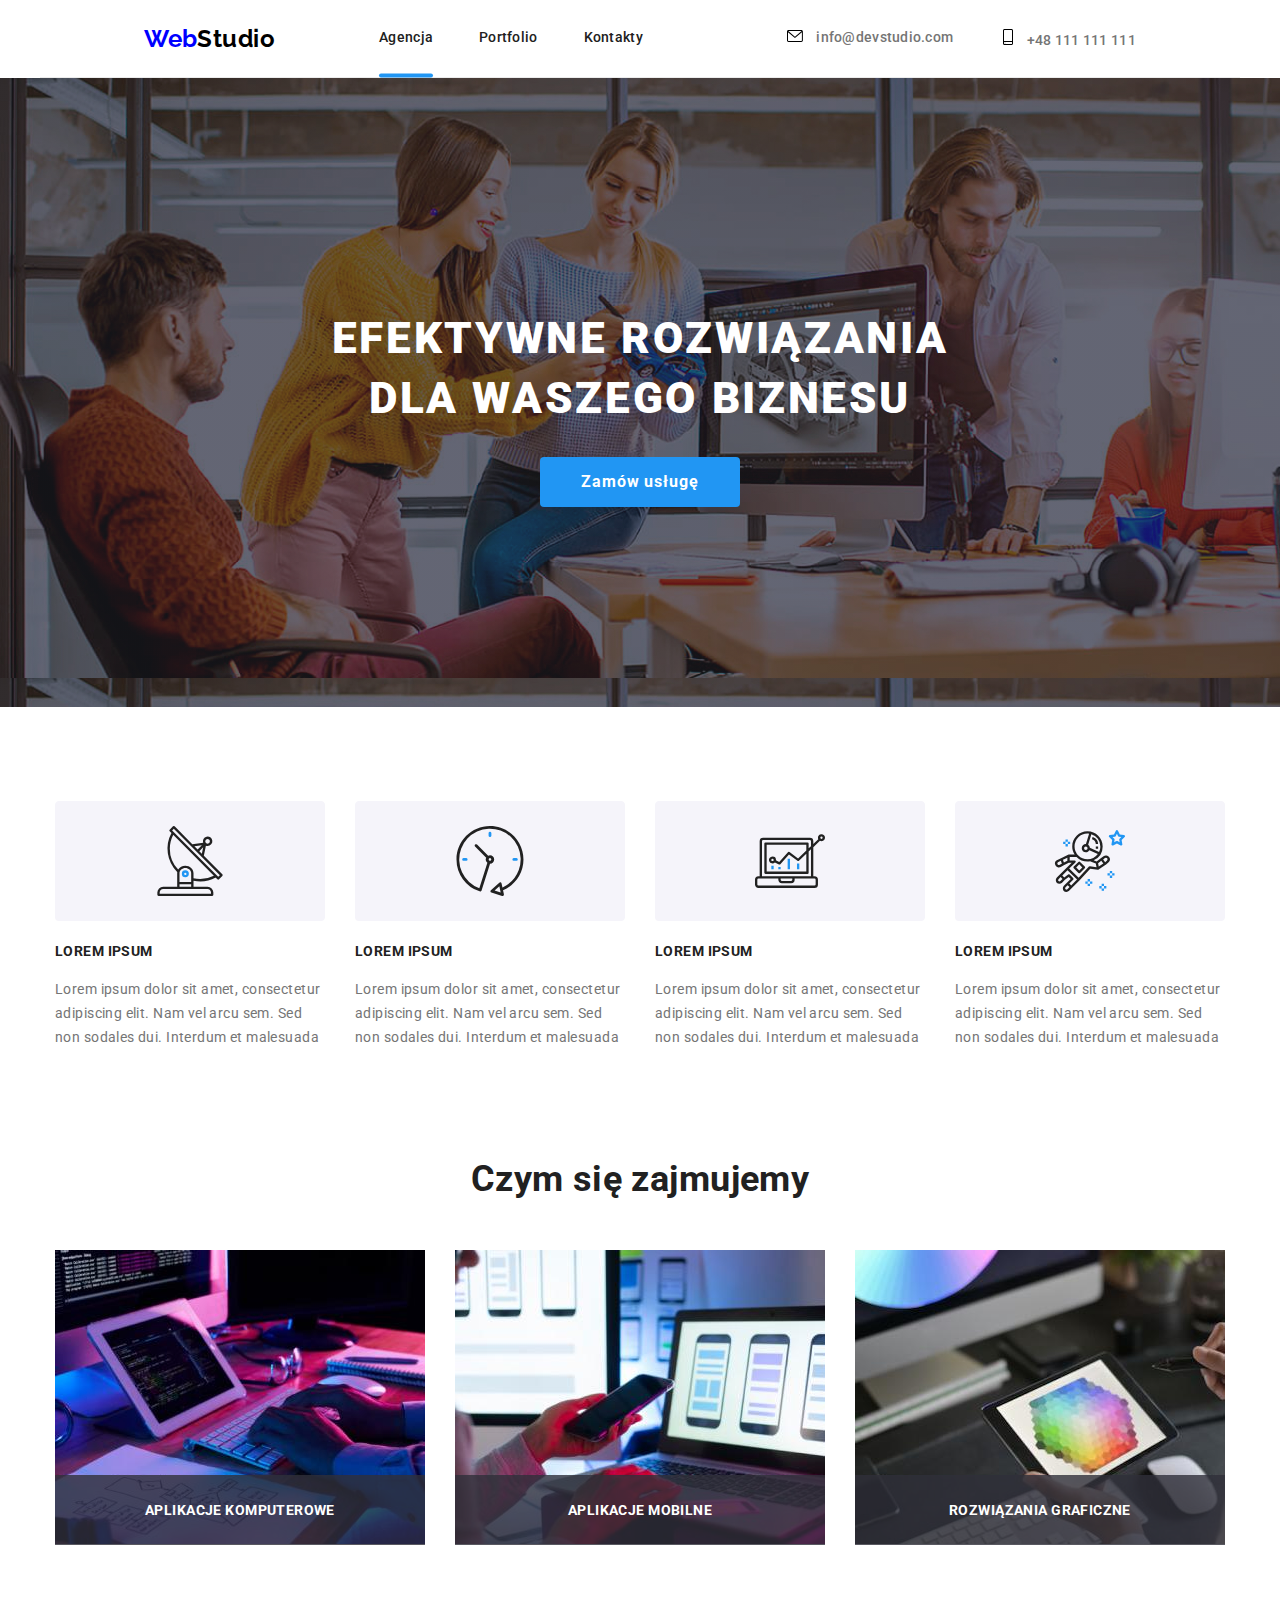
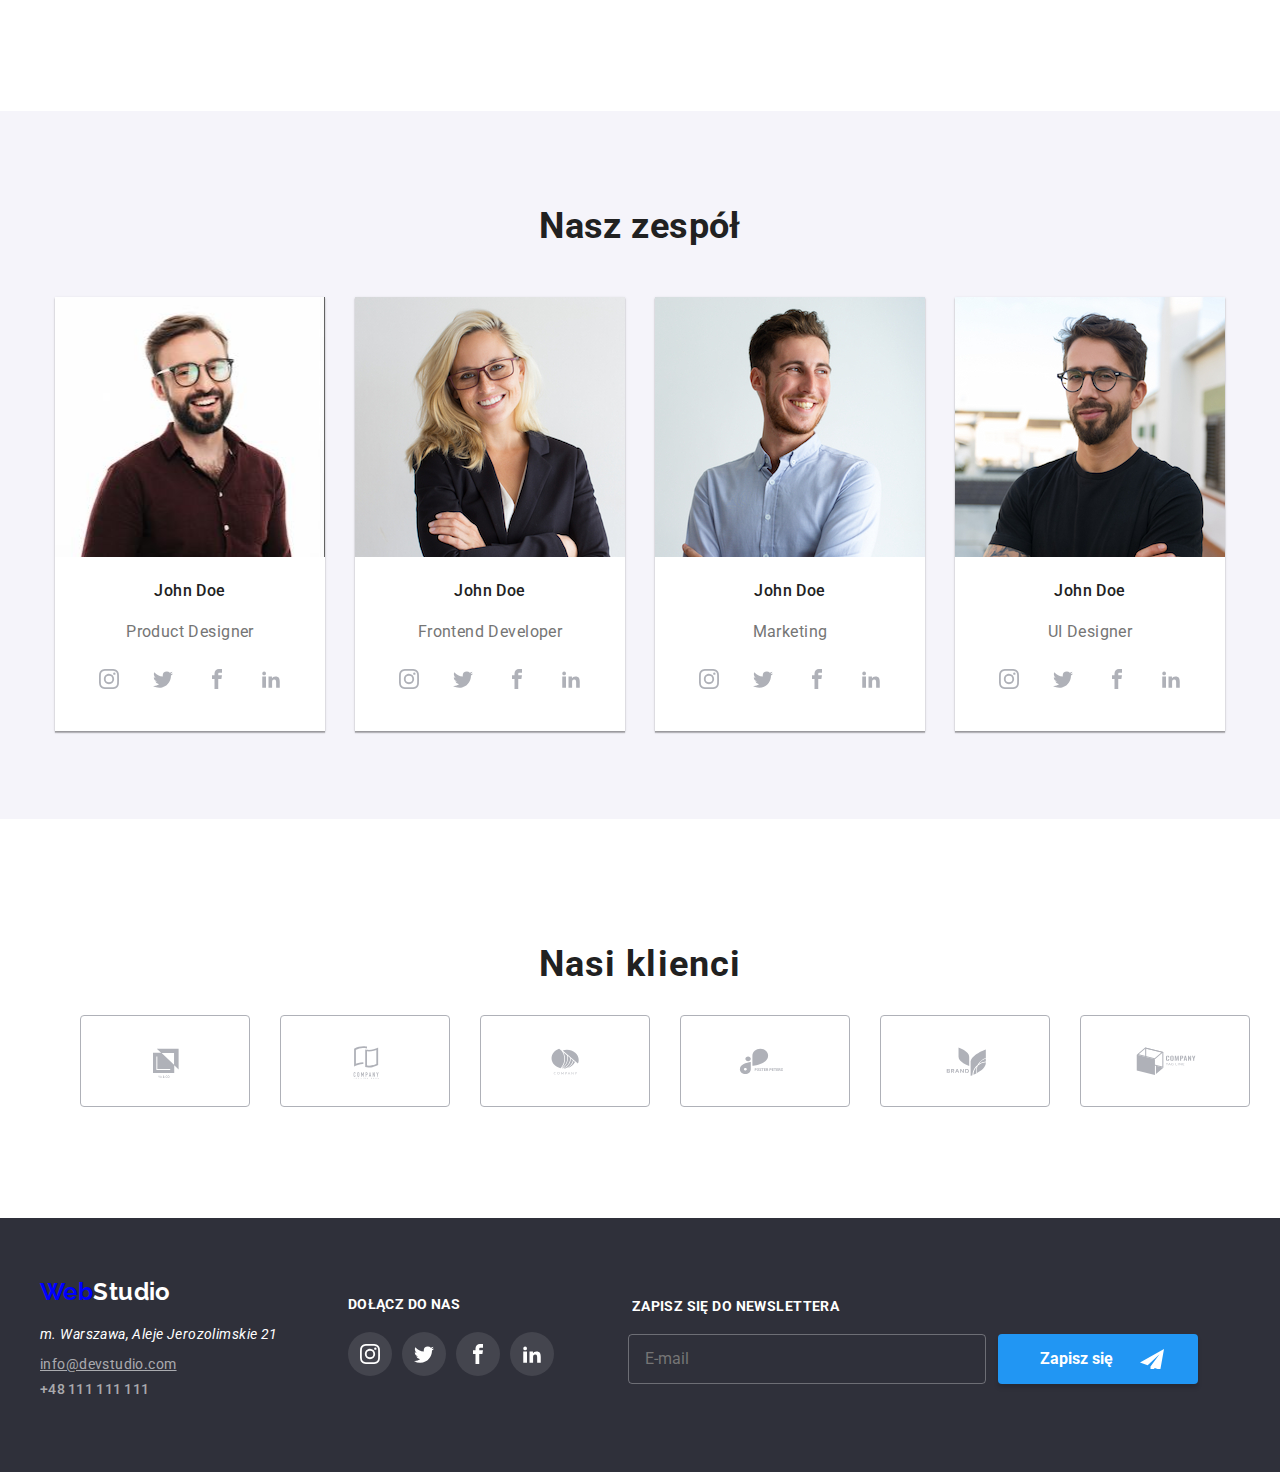
==== index.html @ 758ba637 "Add files via upload" ====
<!DOCTYPE html>
<html lang="pl-PL">
 <head> 
    <meta charset="UTF-8"/>
    <meta http-equiv="X-UA-Compatible" content="IE=edge" />
    <meta name="viewport" content="width=device-width, initial-scale=1.0" />
    <link rel="stylesheet" href="./css/modern-normalize.css">
    <link href="./css/styles.css" rel="stylesheet" />
    <title>Studio</title>
    <link rel="preconnect" href="https://fonts.googleapis.com">
    <link rel="preconnect" href="https://fonts.gstatic.com" crossorigin>
    <link href="https://fonts.googleapis.com/css2?family=Raleway:wght@700&family=Roboto:wght@400;500;700;900&display=swap" rel="stylesheet">
 </head> 
<body>
    <header class="header-container container">
        <a href="index.html" class="Logo"><span>Web</span>Studio</a>
        <nav class="nav-container">
        <ul class="nav-container-list">
            <li><a class="site-nav active" href="index.html">Agencja</a></li>
                <li><a class="site-nav" href="portfolio.html">Portfolio</a></li>
                <li><a class="site-nav" href="contacts.html">Kontakty</a></li>
            </ul>
        </nav>
            <ul class="nav-container-contact">
                <li><a class="contact" href="mailto:info@devstudio.com">
                    <svg class="contact-icon" width="16" height="12">
                        <use xlink:href="./images/icons.svg#icon-envelope"></use>
                    </svg>
                    info@devstudio.com</a></li>
                <li><a class="contact" href="tel:+48111111111">
                    <svg class="contact-icon" width="10" height="16">
                        <use xlink:href="./images/icons.svg#icon-smartphone"></use>
                    </svg>
                    +48 111 111 111
                </a></li>
            </ul>
    </header>
    <main>
        <section class="main-background-container">
            <h1 class="main-header">EFEKTYWNE ROZWIĄZANIA <br />
                DLA WASZEGO BIZNESU</h1>
            <button class="main-button" type="button" data-modal-open>Zamów usługę</button>
        </section>
        <section class="section">
            <div class="container">
            <ul class="lorem-text-container">
                <li>
                    <div class="lorem-icon">
                        <svg width="270" height="120">
                            <use xlink:href="./images/icons.svg#icon-group-1"></use>
                        </svg>
                    </div>
                    <h4 class="little-header">LOREM IPSUM</h4>
                    <p class="little-header-text">Lorem ipsum dolor sit amet, consectetur <br />
                         adipiscing elit. Nam vel arcu sem. Sed <br />
                         non sodales dui. Interdum et malesuada</p>
                </li>
                <li>
                    <div class="lorem-icon">
                        <svg width="270" height="120">
                            <use xlink:href="./images/icons.svg#icon-group-2"></use>
                        </svg>
                    </div>
                    <h4 class="little-header">LOREM IPSUM</h4>
                    <p class="little-header-text">Lorem ipsum dolor sit amet, consectetur <br />
                         adipiscing elit. Nam vel arcu sem. Sed <br />
                         non sodales dui. Interdum et malesuada</p>
                </li>
                <li>
                    <div class="lorem-icon">
                        <svg width="270" height="120">
                            <use xlink:href="./images/icons.svg#icon-group-3"></use>
                        </svg>
                    </div>
                    <h4 class="little-header">LOREM IPSUM</h4>
                    <p class="little-header-text">Lorem ipsum dolor sit amet, consectetur <br />
                         adipiscing elit. Nam vel arcu sem. Sed <br />
                         non sodales dui. Interdum et malesuada</p>
                </li>
                <li>
                    <div class="lorem-icon">
                        <svg width="270" height="120">
                            <use xlink:href="./images/icons.svg#icon-group-4"></use>
                        </svg>
                    </div>
                    <h4 class="little-header">LOREM IPSUM</h4>
                    <p class="little-header-text">Lorem ipsum dolor sit amet, consectetur <br />
                         adipiscing elit. Nam vel arcu sem. Sed <br />
                         non sodales dui. Interdum et malesuada</p>
                </li>
            </ul>
            </div>
        </section>
        <section class="section">
            <div class="container">
            <h2 class="team-header">Czym się zajmujemy</h2>
            <ul class="team-list">
                <li>
                <figure class="team-list-figure">
                    <img src="./images/boximg1.jpg" alt="Aplikacje komputerowe" width="370" height="294" />
                    <figcaption class="process-description">
                        APLIKACJE KOMPUTEROWE
                    </figcaption>
                </figure>
                </li>
                <li>
                <figure class="team-list-figure">
                    <img src="./images/boximg2.jpg" alt="Pisanie aplikacji mobilnych" width="370" height="294" />
                    <figcaption class="process-description">
                        APLIKACJE MOBILNE
                    </figcaption>
                </figure>
                </li>
                <li>
                <figure class="team-list-figure">
                    <img src="./images/boximg3.jpg" alt="Rozwiązania graficzne" width="370" height="294" />
                    <figcaption class="process-description">
                        ROZWIĄZANIA GRAFICZNE
                    </figcaption>
                </figure>
                </li>
            </ul>
            </div>
        </section>
        <section class="team-container-background section">
             <div class="team-container container">
            <h2 class="team-header required-padding">Nasz zespół</h2>
            <ul class="team-list">
                <li class="team-card">
                    <img src="./images/johndoe1.jpg" alt="John Doe" width="270" height="260" />
                    <h4 class="name-header">John Doe</h4>
                    <p class="team-card-proffesions">Product Designer</p>
                     <div class="team-icons">
                        <svg class="team-icon" width="44" height="44">
                            <use xlink:href="./images/icons.svg#icon-instagram"
                            width="20"
                            height="20"
                            x="12"
                            y="12"></use>
                        </svg>
                        <svg class="team-icon" width="44" height="44">
                            <use xlink:href="./images/icons.svg#icon-twitter"
                            width="20"
                            height="20"
                            x="12"
                            y="12"></use>
                        </svg>
                        <svg class="team-icon" width="44" height="44">
                            <use xlink:href="./images/icons.svg#icon-facebook"
                            width="20"
                            height="20"
                            x="12"
                            y="12"></use>
                        </svg>
                     <svg class="team-icon" width="44" height="44">
                            <use xlink:href="./images/icons.svg#icon-linkedin"
                            width="20"
                            height="20"
                            x="12"
                            y="12"></use>
                        </svg>
                     </div>
                </li>
                <li class="team-card">
                    <img src="./images/johndoe2.jpg" alt="John Doe" width="270" height="260" />
                    <h4 class="name-header">John Doe</h4>
                    <p class="team-card-proffesions">Frontend Developer</p>
                     <div class="team-icons">
                        <svg class="team-icon" width="44" height="44">
                            <use xlink:href="./images/icons.svg#icon-instagram"
                            width="20"
                            height="20"
                            x="12"
                            y="12"></use>
                        </svg>
                        <svg class="team-icon" width="44" height="44">
                            <use xlink:href="./images/icons.svg#icon-twitter"
                            width="20"
                            height="20"
                            x="12"
                            y="12"></use>
                        </svg>
                        <svg class="team-icon" width="44" height="44">
                            <use xlink:href="./images/icons.svg#icon-facebook"
                            width="20"
                            height="20"
                            x="12"
                            y="12"></use>
                        </svg>
                     <svg class="team-icon" width="44" height="44">
                            <use xlink:href="./images/icons.svg#icon-linkedin"
                            width="20"
                            height="20"
                            x="12"
                            y="12"></use>
                        </svg>
                     </div>
                </li>
                <li class="team-card">
                    <img src="./images/johndoe3.jpg" alt="John Doe" width="270" height="260" />
                    <h4 class="name-header">John Doe</h4>
                    <p class="team-card-proffesions">Marketing</p>
                     <div class="team-icons">
                        <svg class="team-icon" width="44" height="44">
                            <use xlink:href="./images/icons.svg#icon-instagram"
                            width="20"
                            height="20"
                            x="12"
                            y="12"></use>
                        </svg>
                        <svg class="team-icon" width="44" height="44">
                            <use xlink:href="./images/icons.svg#icon-twitter"
                            width="20"
                            height="20"
                            x="12"
                            y="12"></use>
                        </svg>
                        <svg class="team-icon" width="44" height="44">
                            <use xlink:href="./images/icons.svg#icon-facebook"
                            width="20"
                            height="20"
                            x="12"
                            y="12"></use>
                        </svg>
                     <svg class="team-icon" width="44" height="44">
                            <use xlink:href="./images/icons.svg#icon-linkedin"
                            width="20"
                            height="20"
                            x="12"
                            y="12"></use>
                        </svg>
                     </div>
                </li>
                <li class="team-card">
                    <img src="./images/johndoe4.jpg" alt="John Doe" width="270" height="260" />
                    <h4 class="name-header">John Doe</h4>
                    <p class="team-card-proffesions">UI Designer</p>
                     <div class="team-icons">
                        <svg class="team-icon" width="44" height="44">
                            <use xlink:href="./images/icons.svg#icon-instagram"
                            width="20"
                            height="20"
                            x="12"
                            y="12"></use>
                        </svg>
                        <svg class="team-icon" width="44" height="44">
                            <use xlink:href="./images/icons.svg#icon-twitter"
                            width="20"
                            height="20"
                            x="12"
                            y="12"></use>
                        </svg>
                        <svg class="team-icon" width="44" height="44">
                            <use xlink:href="./images/icons.svg#icon-facebook"
                            width="20"
                            height="20"
                            x="12"
                            y="12"></use>
                        </svg>
                        <svg class="team-icon" width="44" height="44">
                            <use xlink:href="./images/icons.svg#icon-linkedin"
                            width="20"
                            height="20"
                            x="12"
                            y="12"></use>
                        </svg>
                     </div>
                </li>
            </ul>
             </div>
        </section>
        <section class="clients-container section">
                <div class="container">
                <h2 class="clients-header">Nasi klienci</h2>
                <ul class="clients-icons">
                    <li>
                    <svg class="clients-icon" width="170" height="92">
                        <use xlink:href="./images/icons.svg#icon-client-1"
                        width="106"
                        height="60"
                        x="32"
                        y="16"></use>
                    </svg>
                    </li>
                    <li>
                    <svg class="clients-icon" width="170" height="92">
                        <use xlink:href="./images/icons.svg#icon-client-2"
                        width="106"
                        height="60"
                        x="32"
                        y="16"></use>
                    </svg>
                    </li>
                    <li>
                    <svg class="clients-icon" width="170" height="92">
                        <use xlink:href="./images/icons.svg#icon-client-3"
                        width="106"
                        height="60"
                        x="32"
                        y="16"></use>
                    </svg>
                    </li>
                    <li>
                    <svg class="clients-icon" width="170" height="92">
                        <use xlink:href="./images/icons.svg#icon-client-4"
                        width="106"
                        height="60"
                        x="32"
                        y="16"></use>
                    </svg>
                    </li>
                    <li>
                    <svg class="clients-icon" width="170" height="92">
                        <use xlink:href="./images/icons.svg#icon-client-5"
                        width="106"
                        height="60"
                        x="32"
                        y="16"></use>
                    </svg>
                    </li>
                    <li>
                    <svg class="clients-icon" width="170" height="92">
                        <use xlink:href="./images/icons.svg#icon-client-6"
                        width="106"
                        height="60"
                        x="32"
                        y="16"></use>
                    </svg>
                    </li>
                </ul>
                </div>
        </section>
    </main>
    <footer class="footer-container">
        <div class="footer-container-list container">
            <div class="footer-adress-container">
        <a class="Logo footer-logo" href="index.html"><span>Web</span>Studio</a>
        <address class="footer-adress-text">m. Warszawa, Aleje Jerozolimskie 21</address>
            <ul class="footer-contacts">
                <li><a class="email-contact"  href="mailto:info@devstudio.com">info@devstudio.com</a></li>
                <li><a class="contact"  href="tel:+48111111111">+48 111 111 111</a></li>
            </ul>
            </div>
        <div class="footer-icons-container">
            <h4 class="footer-icons-header">DOŁĄCZ DO NAS</h4>
            <ul class="footer-icons-list">
                <li>
                    <svg class="footer-icon" width="44" height="44">
                        <use xlink:href="./images/icons.svg#icon-instagram"
                        width="20"
                        height="20"
                        x="12"
                        y="12"></use>
                    </svg>
                </li>
                <li>
                    <svg class="footer-icon" width="44" height="44">
                        <use xlink:href="./images/icons.svg#icon-twitter"
                        width="20"
                        height="20"
                        x="12"
                        y="12"></use>
                    </svg>
                </li>
                <li>
                    <svg class="footer-icon" width="44" height="44">
                        <use xlink:href="./images/icons.svg#icon-facebook"
                        width="20"
                        height="20"
                        x="12"
                        y="12"></use>
                    </svg>
                </li>
                <li>
                    <svg class="footer-icon" width="44" height="44">
                        <use xlink:href="./images/icons.svg#icon-linkedin"
                        width="20"
                        height="20"
                        x="12"
                        y="12"></use>
                    </svg>
                </li>
            </ul>
        </div>
            <div>
                <h4 class="sign-up-header">ZAPISZ SIĘ DO NEWSLETTERA</h4>
                <div class="sign-up-container">
                <input type="text" class="sign-up" placeholder="E-mail"/>
                <button type="submit" class="sign-up-button"><span class="sign-up-btn-text">Zapisz się</span>
                <svg class="sign-up-svg">
                    <use xlink:href="./images/icons.svg#icon-send"
                    width="24"
                    height="24"
                    x="100"
                    y="4"
                    ></use>
                </svg>
                </button>
                </div>
            </div>
        </div>
    </footer>
    <div class="backdrop is-hidden" data-modal>
        <div class="modal">
            <button class="close-button" type="button" data-modal-close>X</button>
            <h6 class="form-header">Zostaw swoje dane w formularzu poniżej</h6>
            <label for="users-name" class="form-input-description">
                Imie
                <svg class="form-icons position1">
                    <use xlink:href="./images/icons.svg#icon-person"
                    width="12"
                    height="12"
                    ></use>
                </svg>
                <input name="user-name" type="text" class="form-input" id="users-name"/>
            </label>
            <label for="phone-number" class="form-input-description">
                Telefon
                <svg class="form-icons position2">
                    <use xlink:href="./images/icons.svg#icon-phone"
                    width="13"
                    height="13">
                </use>
                </svg>
                <input type="tel" name="phone-number" class="form-input" id="phone-number"/>
            </label>
            <label for="email" class="form-input-description">
                Email
                <svg class="form-icons position3">
                    <use xlink:href="./images/icons.svg#icon-email"
                    width="15"
                    height="12">
                    </use>
                </svg>
                <input type="email" name="email" class="form-input" id="email"/>
            </label>
            <label>Komentarz
                <textarea name="comment" placeholder="Wprowadź tekst" class="form-input comment"></textarea>
            </label>
            <label class="terms-of">
                <input type="checkbox"/>
                <svg class="check-svg">
                    <use xlink:href="./images/icons.svg#icon-tick"
                    width="11"
                    height="8"
                    x="1"
                    y="3">
                    </use>
                </svg>
                <span class="check-text"></span> Oświadczam iż akceptuję
                <a href="#" class="blue-text">Regulamin</a> i
                <a href="#" class="blue-text">Politykę Prywatności.</a>
            </label>
            <label>
                <button type="submit" class="submit-button">Wyślij</button>
            </label>
        </div>
    </div>
    <script src="./js/modal.js"></script>
</body>
</html>
---- css/styles.css ----
:root {
    --blue:#2196F3 ;
    --black:#000000 ;
    --white:#FFFFFF ; 
    --main-text-color:#757575 ;
    --background-grey:#2F303A ; 
    --header-black:#212121 ; 
    --background-white:#F5F4FA ; /* button background */
    --main-background-white:#E5E5E5 ;
    --footer-link:rgba(255, 255, 255, 0.6);
    --icon-fill:#AFB1B8;
    --footer-icon:rgba(255, 255, 255, 0.1);
    --icon-border:#AFB1B8;
}

body {
    font-family:"Roboto", "Raleway", sans-serif ;
    color:var(--main-text-color);
    font-size:14px;
    letter-spacing: 0.03em;
}
.Logo{
    color:#000000;
    font-family: Raleway;
    font-size: 24px;
    font-weight: 700;
    line-height: 1.173;
    text-decoration: none;
}
.Logo>span {
    color:blue;
}
.blue-text{
    color: var(--blue);
}
ul {
    list-style: none;
}
.site-nav{
    font-weight: 500;
    color:var(--header-black);
    letter-spacing:0.02em;
    text-decoration: none;
    line-height: 1.2;
    transition: 250ms cubic-bezier(0.4, 0, 0.2, 1);
}
.site-nav:hover, .site-nav:focus {
    color:var(--blue);
}
.active::after {
    content:"";
    display: block;
    width:100%;
    height:4px;
    background-color: var(--blue);
    border-radius: 2px;
    bottom: 0;
    left:0;
    transform: translateY(28.5px);
}
.contact {
    color: var(--main-text-colormain-text-color);
    font-weight: 500;
    letter-spacing: 00.02em;
    text-decoration:none;
    line-height: 1.172;
    transition: 250ms cubic-bezier(0.4, 0, 0.2, 1);
}
.contact:hover,.contact:focus, .contact-icon:hover,.contact-icon:focus {
    color:var(--blue);
    fill:var(--blue)
}
.contact-icon{
    margin-right: 10px;
}
.main-background-container{
        text-align: center;
        padding: 200px;
        max-width: 1600px;
        width: 100%;
        height: 600px;
        height: auto;
        background-image: linear-gradient(rgba(47, 48, 58, 0.4),rgba(47, 48, 58, 0.4)),url("../images/backgroundimg.jpg");
        justify-content: center;
        align-items: center;
        flex-direction: column;
        box-sizing: border-box;
        margin: auto;
}
.main-header{
    text-align: center;
    font-weight: 900;
    color:var(--white);
    font-size: 44px;
    letter-spacing:0.06em ;
    line-height:1.364;

}
.main-button{

    cursor: pointer;
    font-size:16px ;
    font-weight:700 ;
    border-radius: 4px;
    text-align: center;
    line-height: 1.875;
    color: var(--white);
    background-color: var(--blue);
    border: none;
    letter-spacing: 00.06em;
    width: 200px;
    height: 50px;
    }
.lorem-text-container{
    display: flex;
    justify-content: center;
    flex-direction: row;
    gap: 30px;
    padding: 0;
    margin: 0;
}
.little-header{
    font-weight: 700;
    color:var(--header-black);
    line-height: 1.172;
}
.little-header-text {
    line-height: 1.714;
}
.process-description{
    text-align: center;
    color: var(--white);
    font-weight: 700;
    background-color: rgba(47, 48, 58, 0.8);
    height: 70px;
    position: relative;
    padding: 27px 0;
    top: -72px;
}
.team-container-background{
    background-color: var(--background-white);
    padding:0;  
    align-items: center;
}
.team-container{
    width:100%;
    height: 708px;
    align-items: center;
    flex-direction: column;
}
.team-header{
    text-align: center;
    font-weight: 700;
    font-size: 36px;
    color:var(--header-black);
    line-height:1.171;
    margin: 0 0 50px 0;
    justify-content:center;
}
.required-padding{
    padding-top: 94px;
}
.team-list{
    display: flex;
    flex-direction: row;
    justify-content: center;
    padding-left:0;
    gap:30px;
}
.team-list-figure{
    margin:0;
}
.team-card{
    box-shadow: 0px 1px 3px rgba(0, 0, 0, 0.12), 0px 1px 1px rgba(0, 0, 0, 0.14), 0px 2px 1px rgba(0, 0, 0, 0.2);
    border-radius: 0px, 0px, 4px,4px;
    text-align: center;
    margin: 0;
    background-color: var(--white);

}
.team-card-proffesions{
    line-height: 1.1875;
    font-size: 16px;
    margin:0 0 16px 0;
}
.team-icons{
    gap: 10px;
    display: flex;
    margin-bottom: 30px;
    justify-content: center;
}
.team-icon{
    width: 44px;
    height: 44px;
    background-color: var(--white);
    border-radius: 50%;
    fill: var(--icon-fill);
    justify-content: center;
    transition: 250ms cubic-bezier(0.4, 0, 0.2, 1);
}
.team-icon:hover,.team-icon:focus{
    fill: var(--white);
    cursor: pointer;
    background-color: var(--blue);
}
.name-header{
    font-weight: 500;
    font-size:16px ;
    color:var(--header-black);
    line-height: 1.171;
}
.nav-button{
    cursor: pointer;
    font-size:16px ;
    font-weight:500 ;
    border-radius: 4px;
    text-align:center;
    line-height: 1.625;
    border:none;
    padding: 6px 22px;
    transition: 250ms cubic-bezier(0.4, 0, 0.2, 1);
}
.nav-button:hover, .nav-button:focus{
    background-color: var(--blue);
    color:var(--white);
    box-shadow: 0px 3px 1px rgba(0, 0, 0, 0.1), 0px 1px 2px rgba(0, 0, 0, 0.08), 0px 2px 2px rgba(0, 0, 0, 0.12);
}
.little-picture-header {
    display:flex ;
    font-weight: 700;
    color: var(--header-black);
    letter-spacing: 00.06em;
    line-height: 2;
    margin: 20px 0 4px 24px;
    align-items: center;
}
.card-text{
    line-height: 1.875;
    padding: 0 0 0 24px;
    
}
.container{
    width: 1200px;
    margin: 0 auto;
}
.header-container{
    display:flex;
    align-items: center;
    justify-content: space-evenly;
    padding: 25px 0 24px 0;
    flex-direction:row;
    border-bottom: 1px solid #ECECEC;;
}
.nav-container-list{
    display:flex;
    margin:0;
    gap:46px;
    padding: 0;
}
.nav-container-contact{
    display: flex;
    gap: 50px;
    margin-left: auto;
    margin: 0;
}
.nav-button-container-list{
    display:flex;
    justify-content: center;
    gap:8px;
    margin:94px 0 0 0;
}
.card-container-list{
    display:flex;
    flex-wrap:wrap;
    margin-top: 50px;
    margin-bottom: 94px;
    justify-content: center;
    padding:0;
    gap:30px;
}
.card{
    flex-basis:calc((100% -90px)/4);
    background: var(--white);
    border: 1px solid var(--main-background-white);
    height: 404px;
    margin:0;
    transition: 250ms cubic-bezier(0.4, 0, 0.2, 1);
}
.card:focus,.card:hover{
    box-shadow: 0px 1px 1px rgba(0, 0, 0, 0.12), 0px 4px 4px rgba(0, 0, 0, 0.06), 1px 4px 6px rgba(0, 0, 0, 0.16);
}
.card-description{
    text-align: start;
    width: 370px;
    position: absolute;
    overflow: hidden;
    transition: 250ms cubic-bezier(0.4, 0, 0.2, 1);
}
.card-animation{
    display: inline-block;
    background-color: rgba(33, 150, 243, 0.9);
    font-size: 18px;
    line-height: 1.6;
    letter-spacing: 0.03em;
    transition: 250ms cubic-bezier(0.4, 0, 0.2, 1);
    position: relative;
    width: 372px;
    height: 294px;
    color: var(--white);
    padding-left: 24px;
    padding-top: 25px;
    transform: translateY(100%);
}
.card-description:hover .card-animation{
    transform:translateY(0);
}
.clients-container{
    display: flex;
    justify-content: center;
    align-items: center;
    flex-direction:column;

}
.clients-header{
    font-weight: 700;
    font-size: 36px;
    line-height: 42px;
    text-align: center;
    letter-spacing: 0.03em;
    color: var(--header-black);
}
.clients-icons{
    display: flex;
    gap: 30px;
}
.clients-icon{
    border-radius: 4px;
    border: var(--icon-border) solid 1px;
    width: 170px;
    height: 92px;
    fill: var(--icon-fill);
    transition: 250ms cubic-bezier(0.4, 0, 0.2, 1);
}
.clients-icon:hover,.clients-icon:focus {
    fill: var(--blue);
    border: var(--blue) solid 1px;
    cursor: pointer;
}
.clients-icon:hover path,.clients-icon:focus path{
    fill: var(--blue);
}
.footer-container{
    width:100%;
    background-color:var(--background-grey);
    padding: 60px 0;
    display: flex;
}
.footer-container-list{
    display:flex;
    flex-direction: column;
    color: var(--white);
    flex-direction: row;
}
.footer-adress-contaier{
    width:246px;
}
.footer-logo{
    color:var(--white)
}
.footer-adress-text{
    margin: 20px 0 0 0;
}
.footer-contacts{
    padding:0;
    color: var(--footer-link);
}
.footer-contacts li {
    margin: 9px 0 9px 0;
}
.email-contact{
    text-decoration-line: underline;
    color: var(--footer-link)
}
.footer-icons-container{
    display: flex;
    margin: 0;
    flex-direction: column;
}
.footer-icons-header{
    font-style: normal;
    font-weight: 700;
    font-size: 14px;
    line-height: 16px;
    letter-spacing: 0.03em;
    color: var(--white);
    margin-left: 70px;
    margin-bottom: 20px;
}
.footer-icons-list{
    display: flex;
    gap: 10px;
    margin-left: 70px;
    padding: 0;
    margin-top: 0;
}
.footer-icon{
    fill: var(--white);
    background-color: var(--footer-icon);
    border-radius: 50%;
    width: 44px;
    height: 44px;
    transition: 250ms cubic-bezier(0.4, 0, 0.2, 1);
}
.footer-icon:hover,.footer-icon:focus{
    background-color: var(--blue);
    cursor: pointer;
    caret-color: var(--black);
}
.sign-up-header {
    font-weight: 700;
    color: var(--white);
    text-transform: uppercase;
    margin: 20px 0 20px 78px;
    font-weight: 14px;
}
.sign-up-container{
    display: flex;
    flex-direction: row;
}
.sign-up {
    background-color: rgba(0, 0, 0, 0);
    border: solid rgba(255, 255, 255, 0.3) 1px;
    border-radius: 4px;
    width: 358px;
    height: 50px;
    color: rgba(255, 255, 255, 0.6);
    padding: 16px;
    margin-left: 74px;
    font-size: 16px;
    margin-top: 0;
}
.sign-up-button {
    background-color: var(--blue);
    color: var(--white);
    box-shadow: 0px 4px 4px rgba(0, 0, 0, 0.15);
    width: 200px;
    height: 50px;
    align-items: baseline;
    font-size: 16px;
    font-weight: 700;
    border-radius: 4px;
    border-style: none;
    margin-left: 12px;
    text-align: left;
    padding-left: 42px;
    cursor: pointer;
}
.sign-up-btn-text{
    position: absolute;
    align-items: center;
    justify-items: center;
    margin-top: 5px;
}
.sign-up-svg {
    width: 150px;
    height: 24px;
    fill: var(--white);
}
.section{
    margin: 94px 0 94px 0;
}
.backdrop{
    position:fixed;
    left: 0;
    top:0;
    width: 100%;
    height: 100%;
    background-color: rgba(0, 0, 0, 0.2);
    transition: all 250ms ease-in;
}
.modal{
    position: absolute;
    top:50%;
    left: 50%;
    transform: translate(-50%,-50%);
    width:528px;
    min-height: 581px;
    background-color: var(--white);
    display: flex;
    flex-direction: column;
    align-items: center;
    font-size: 12px;
    gap: 10px;
    color: var(--main-text-color);
}
.close-button{
    position: absolute;
    top:8px;
    right: 8px;
    width: 30px;
    height: 30px;
    background-color: var(--white);
    border: 1px solid rgba(0, 0, 0, 0.1);
    border-radius: 50%;
    cursor: pointer;
}
.is-hidden{
    opacity: 0;
    visibility: hidden;
    pointer-events:none;
    transition: all 250ms ease-in;
}
.form-header{
    font-style: normal;
    font-weight: 700;
    font-size: 20px;
    line-height: 1.172;
    color: var(--header-black);
    margin: 40px 0 20px 0;
}
.form-input{
    width: 448px;
    height: 40px;
    display: block;
    margin: 4px 0 0 0;
    border-radius: 4px;
    border: rgba(33, 33, 33, 0.2) 1px solid;
    padding: 0 0 0 30px;
    transition: 250ms cubic-bezier(0.4, 0, 0.2, 1);
}
.form-input-description:hover>.form-input,
.form-input-description:focus>.form-input {
    border: var(--blue) 1px solid;
    box-shadow: none;
    outline: none;
}
.form-input-description:hover>.form-icons,
.form-input-description:focus>.form-icons {
    fill: var(--blue); 
} 
.comment{
    resize: none;
    width: 448px;
    height: 120px;
    padding: 12px 16px;
    border-radius: 4px;
    transition: 250ms cubic-bezier(0.4, 0, 0.2, 1);
}
.comment:hover,
.comment:focus,
.comment:active {
    border: var(--blue) 1px solid;
    box-shadow: none;
    outline: none;
}
.form-icons {
    fill: var(--notblack);
    width: 15px;
    height: 13px;
    position: absolute;
}
.position1{
    top: 125px;
    left: 52px;
}
.position2{
    top: 194px;
    left: 52px;
}
.position3{
    top: 260px;
    left: 52px;
}
.form-svg{
    fill: var(--header-black);
    width: 15px;
    height: 13px;
    position: absolute;
}
.terms-of{
    font-size: 14px;
    padding: 20px 0 30px 0;
}
.check-svg{
    fill: var(--white);
    width: 16px;
    height: 16px;
    position: absolute;
    left: 48px;
    top: 464px;
    z-index: 99;
}
.submit-button{
    background-color: var(--blue);
    border-radius: 4px;
    width: 200px;
    height: 50px;
    border: none;
    color: var(--white);
    font-weight: 700;
    font-size: 16px;
    cursor: pointer;
    margin-bottom: 40px;
}
.submit-button:hover {
    background-color: #1a78c2;
    transition: color 250ms cubic-bezier(0.4, 0, 0.2, 1);
}
.submit-button:active {
    background-color: #135a91;
    transition: color 250ms cubic-bezier(0.4, 0, 0.2, 1);
}
.terms-of input{
    position: absolute;
    opacity: 0;
    height: 0;
    width: 0;
}
.check-text{
    position: absolute;
    cursor: pointer;
    top: 464px;
    left: 48px;
    height: 16px;
    width: 16px;
    border-radius: 4px;
    background-color: var(--white);
    border: var(--header-black) 2px solid;
}
input:checked +.check-svg {
    display: block;
    fill: var(--white);
    border: none;
    background-color: var(--blue);
    border-radius: 3px;
    cursor: pointer;
}
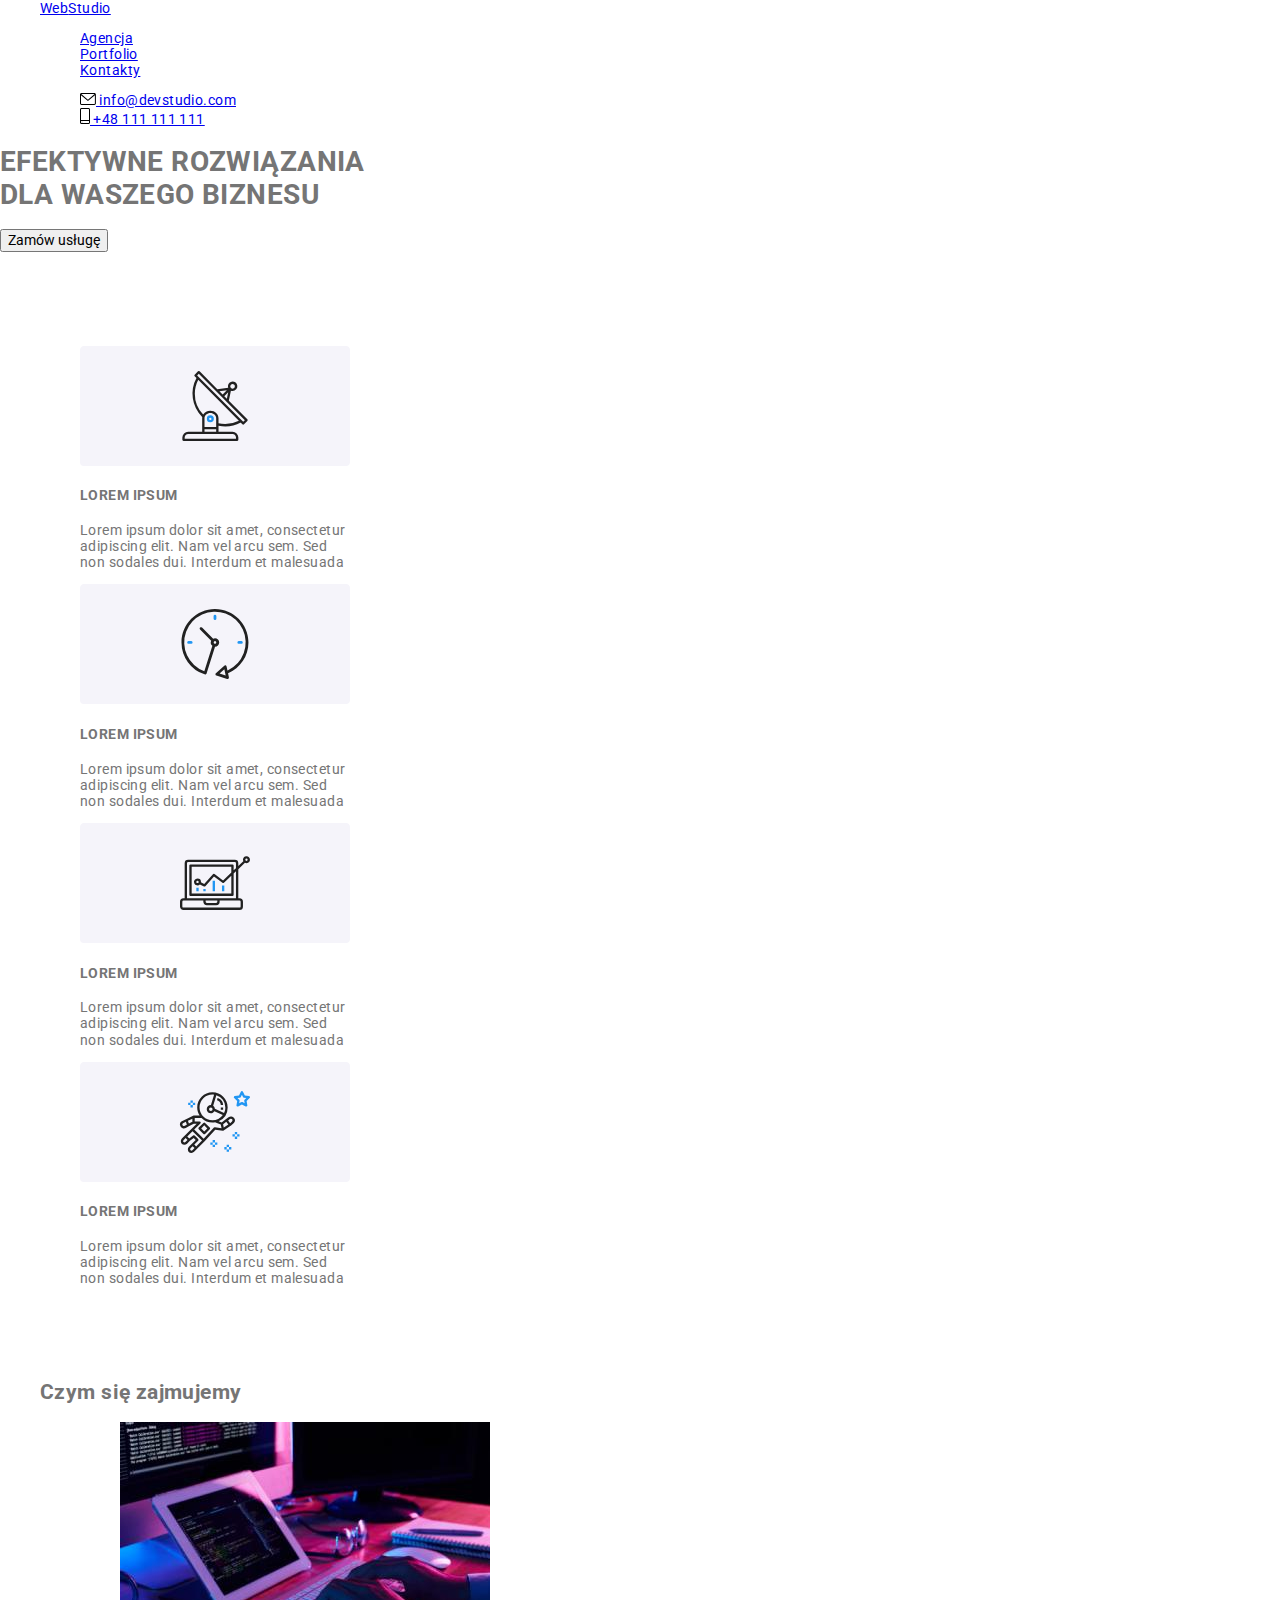
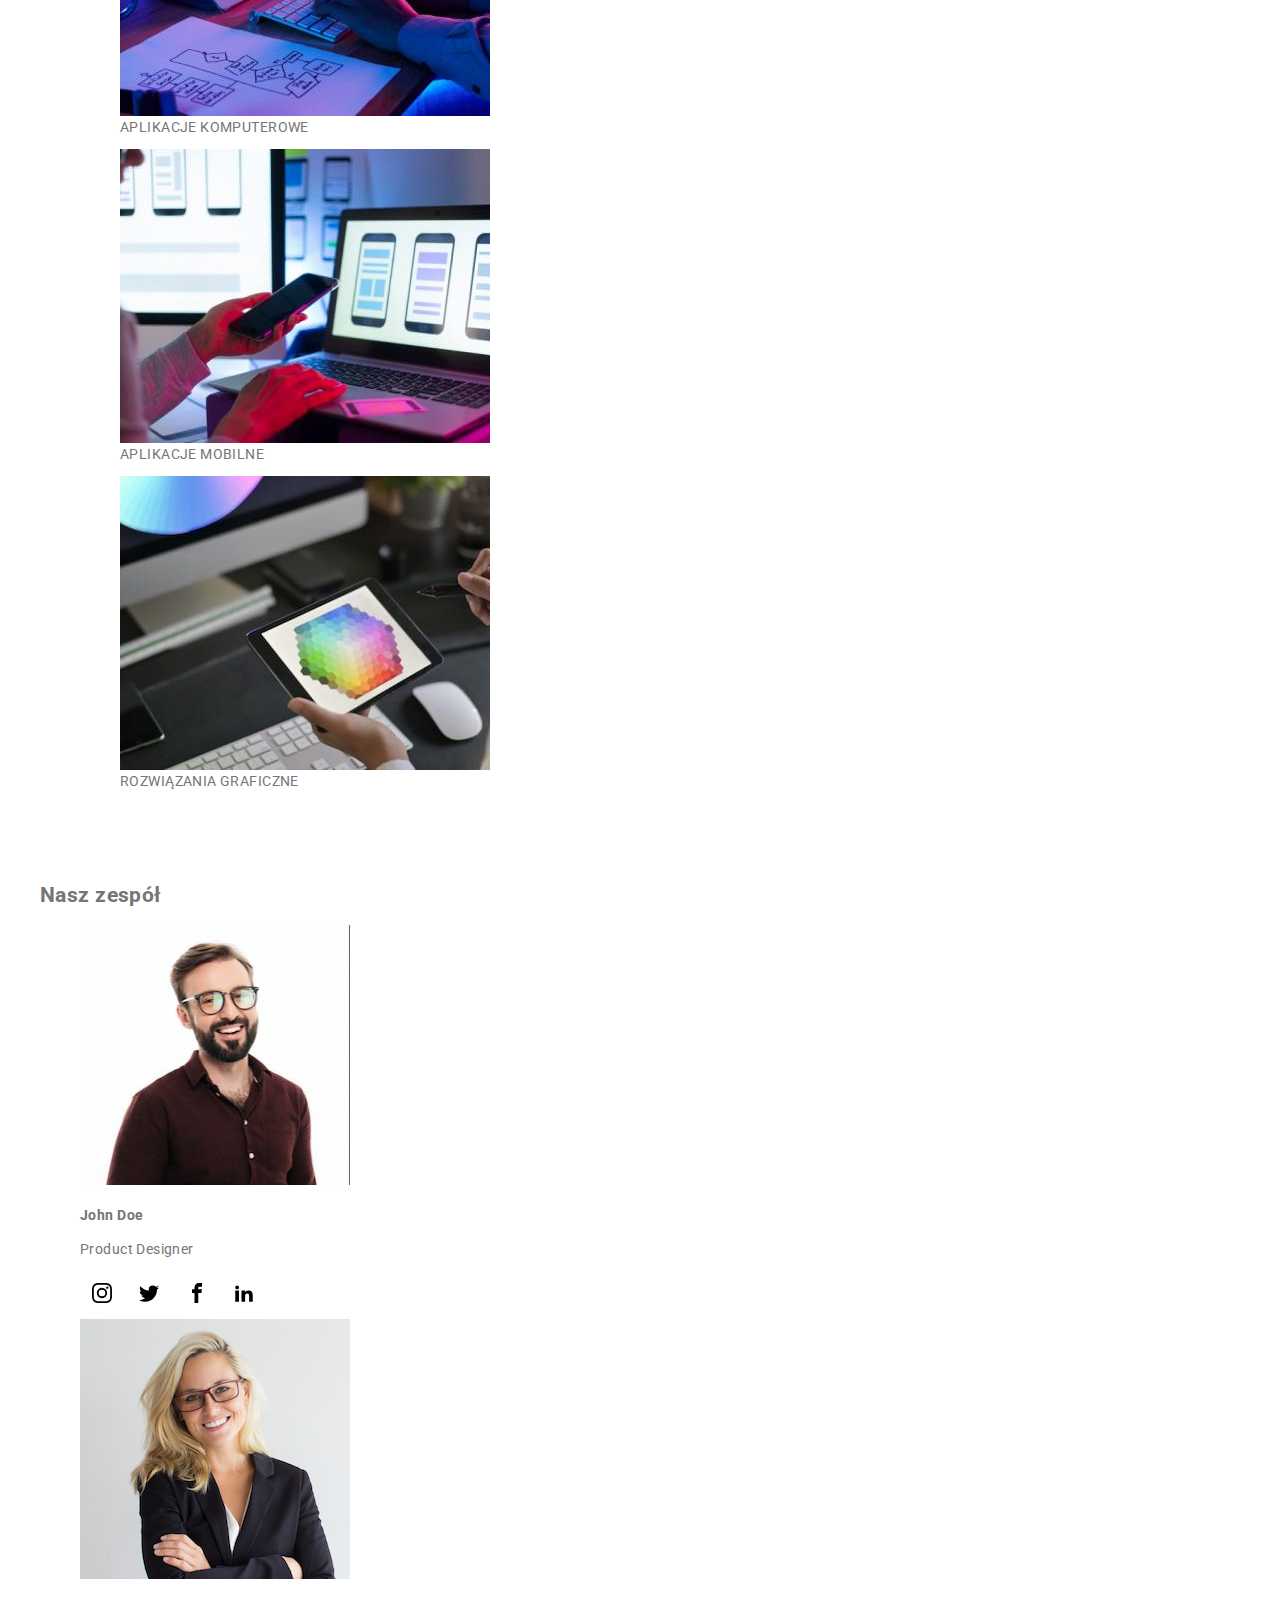
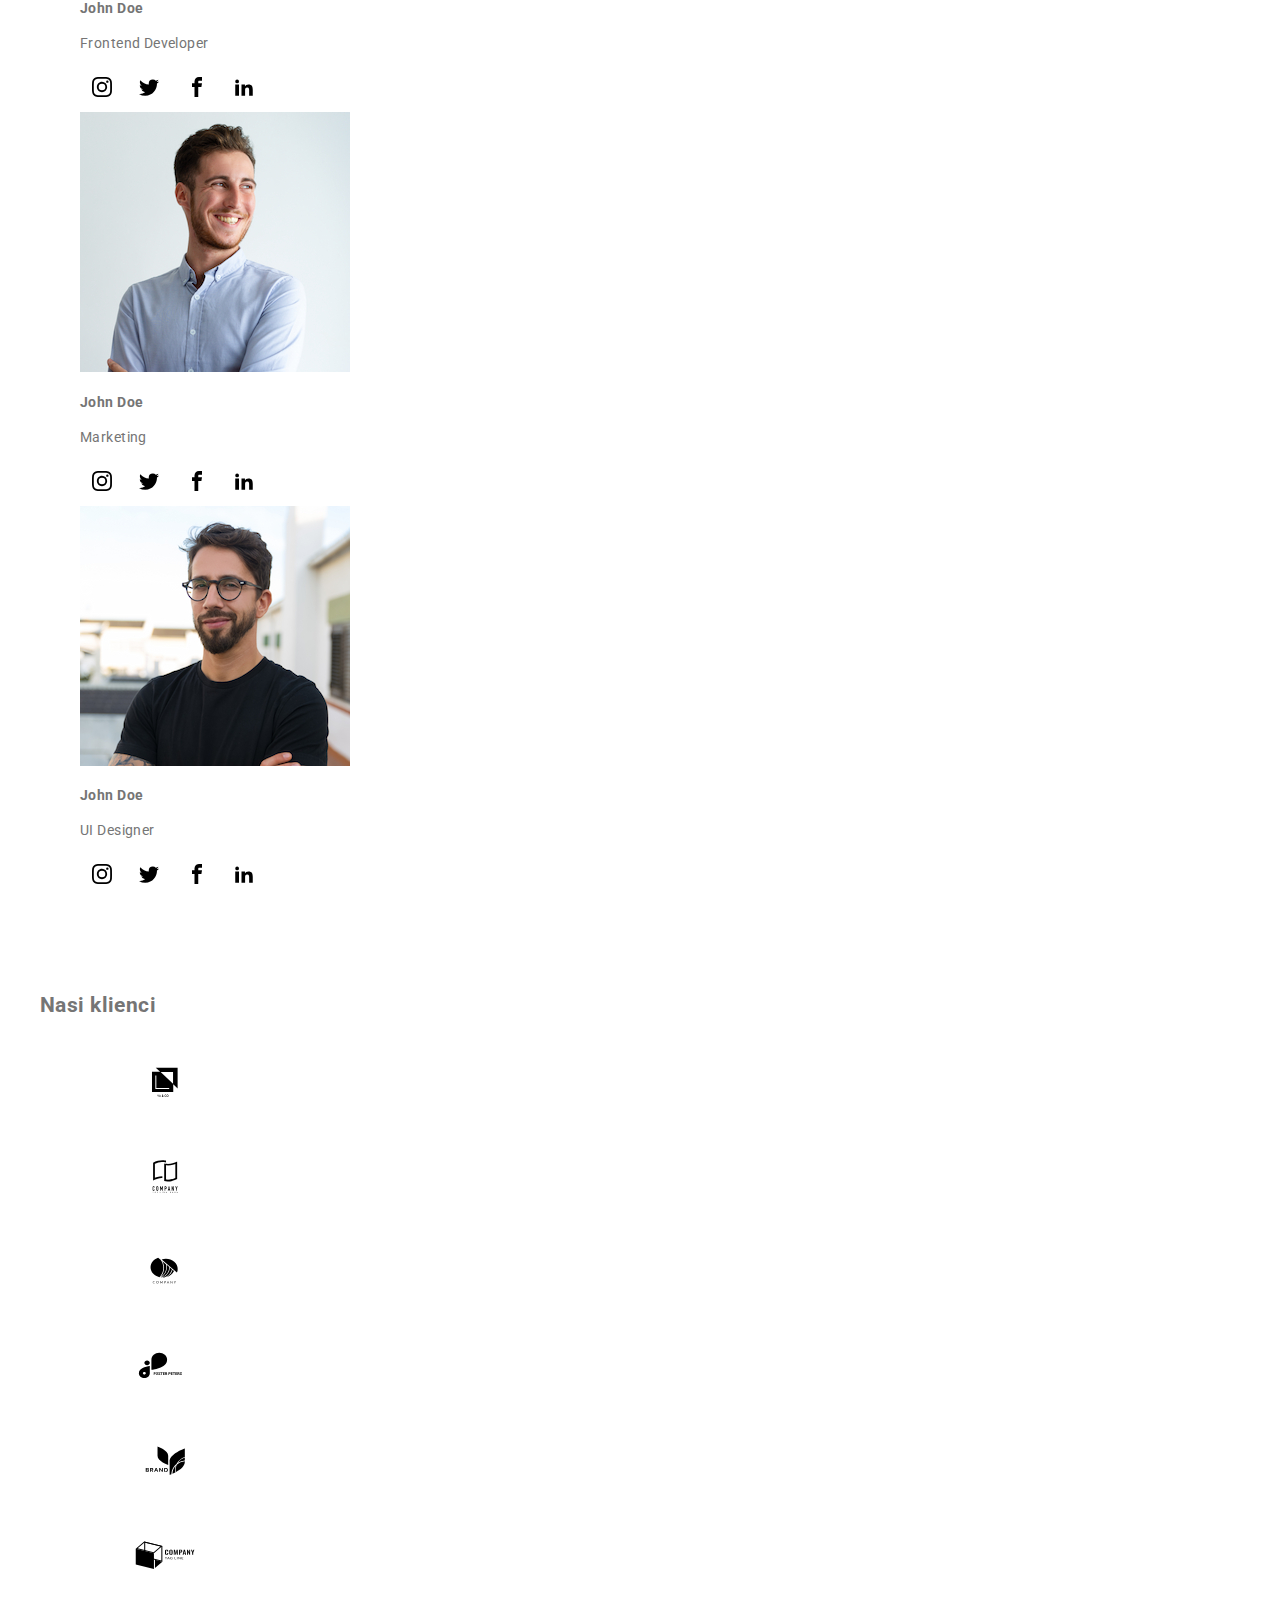
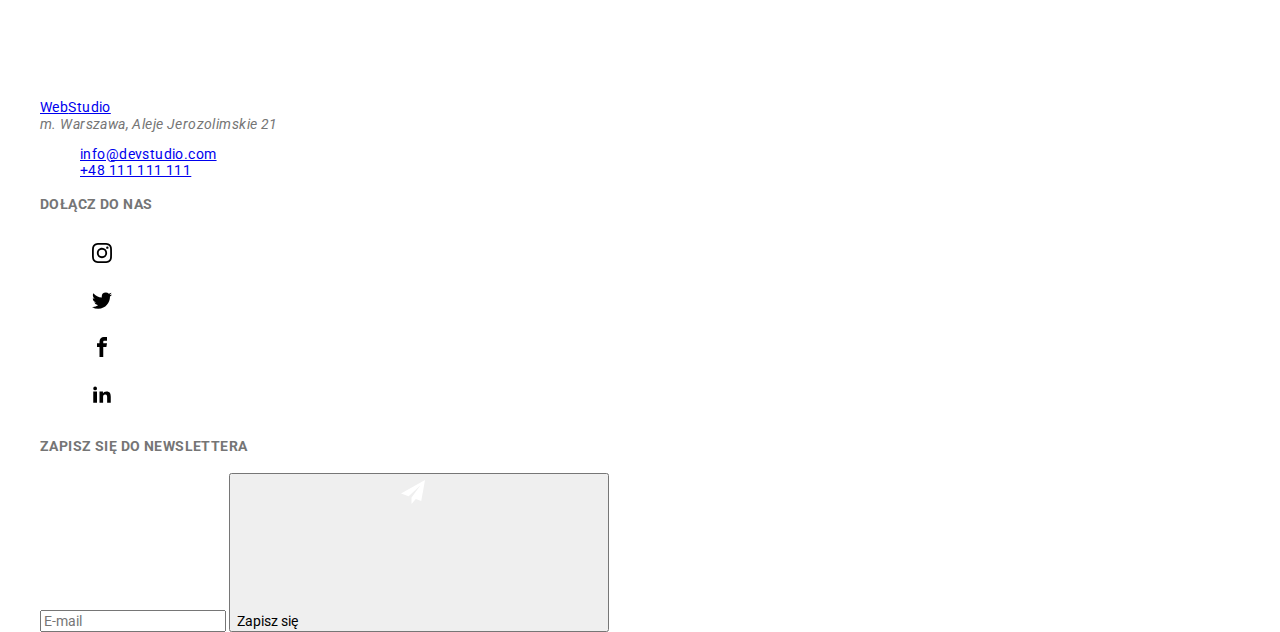
==== commit 0b089f65: "bem" ====
--- a/index.html
+++ b/index.html
@@ -12,109 +12,110 @@
     <link href="https://fonts.googleapis.com/css2?family=Raleway:wght@700&family=Roboto:wght@400;500;700;900&display=swap" rel="stylesheet">
  </head> 
 <body>
-    <header class="header-container container">
-        <a href="index.html" class="Logo"><span>Web</span>Studio</a>
-        <nav class="nav-container">
-        <ul class="nav-container-list">
-            <li><a class="site-nav active" href="index.html">Agencja</a></li>
-                <li><a class="site-nav" href="portfolio.html">Portfolio</a></li>
-                <li><a class="site-nav" href="contacts.html">Kontakty</a></li>
+    <header class="header container">
+        <a href="index.html" class="header__logo logo"><span class="header__logo--color">Web</span>Studio</a>
+        <nav>
+        <ul class="header__nav">
+            <li><a class="header__nav--color header--active" href="index.html">Agencja</a></li>
+                <li><a class="header__nav--color" href="portfolio.html">Portfolio</a></li>
+                <li><a class="header__nav--color" href="contacts.html">Kontakty</a></li>
             </ul>
         </nav>
-            <ul class="nav-container-contact">
-                <li><a class="contact" href="mailto:info@devstudio.com">
-                    <svg class="contact-icon" width="16" height="12">
+            <ul class="header__contacts">
+                <li><a class="header__contacts--color" href="mailto:info@devstudio.com">
+                    <svg class="header__icon" width="16" height="12">
                         <use xlink:href="./images/icons.svg#icon-envelope"></use>
                     </svg>
                     info@devstudio.com</a></li>
-                <li><a class="contact" href="tel:+48111111111">
-                    <svg class="contact-icon" width="10" height="16">
+                <li><a class="header__contacts--color" href="tel:+48111111111">
+                    <svg class="header__icon" width="10" height="16">
                         <use xlink:href="./images/icons.svg#icon-smartphone"></use>
                     </svg>
                     +48 111 111 111
                 </a></li>
             </ul>
     </header>
+    <div class="header-border"></div>
     <main>
-        <section class="main-background-container">
-            <h1 class="main-header">EFEKTYWNE ROZWIĄZANIA <br />
+        <section class="top-section">
+            <h1 class="top-section__header">EFEKTYWNE ROZWIĄZANIA <br />
                 DLA WASZEGO BIZNESU</h1>
-            <button class="main-button" type="button" data-modal-open>Zamów usługę</button>
+            <button class="top-section__button" type="button" data-modal-open>Zamów usługę</button>
         </section>
-        <section class="section">
+        <section class="middle-section section">
             <div class="container">
-            <ul class="lorem-text-container">
-                <li>
-                    <div class="lorem-icon">
+            <ul class="middle-section__list">
+                <li>
+                    <div class="middle-section__icon">
                         <svg width="270" height="120">
                             <use xlink:href="./images/icons.svg#icon-group-1"></use>
                         </svg>
                     </div>
-                    <h4 class="little-header">LOREM IPSUM</h4>
-                    <p class="little-header-text">Lorem ipsum dolor sit amet, consectetur <br />
+                    <h4 class="middle-section__header">LOREM IPSUM</h4>
+                    <p class="middle-section__text">Lorem ipsum dolor sit amet, consectetur <br />
                          adipiscing elit. Nam vel arcu sem. Sed <br />
                          non sodales dui. Interdum et malesuada</p>
                 </li>
                 <li>
-                    <div class="lorem-icon">
+                    <div class="middle-section__icon">
                         <svg width="270" height="120">
                             <use xlink:href="./images/icons.svg#icon-group-2"></use>
                         </svg>
                     </div>
-                    <h4 class="little-header">LOREM IPSUM</h4>
-                    <p class="little-header-text">Lorem ipsum dolor sit amet, consectetur <br />
+                    <h4 class="middle-section__header">LOREM IPSUM</h4>
+                    <p class="middle-section__text">Lorem ipsum dolor sit amet, consectetur <br />
                          adipiscing elit. Nam vel arcu sem. Sed <br />
                          non sodales dui. Interdum et malesuada</p>
                 </li>
                 <li>
-                    <div class="lorem-icon">
+                    <div class="middle-section__icon">
                         <svg width="270" height="120">
                             <use xlink:href="./images/icons.svg#icon-group-3"></use>
                         </svg>
                     </div>
-                    <h4 class="little-header">LOREM IPSUM</h4>
-                    <p class="little-header-text">Lorem ipsum dolor sit amet, consectetur <br />
+                    <h4 class="middle-section__header">LOREM IPSUM</h4>
+                    <p class="middle-section__text">Lorem ipsum dolor sit amet, consectetur <br />
                          adipiscing elit. Nam vel arcu sem. Sed <br />
                          non sodales dui. Interdum et malesuada</p>
                 </li>
                 <li>
-                    <div class="lorem-icon">
+                    <div class="middle-section__icon">
                         <svg width="270" height="120">
                             <use xlink:href="./images/icons.svg#icon-group-4"></use>
                         </svg>
                     </div>
-                    <h4 class="little-header">LOREM IPSUM</h4>
-                    <p class="little-header-text">Lorem ipsum dolor sit amet, consectetur <br />
+                    <h4 class="middle-section__header">LOREM IPSUM</h4>
+                    <p class="middle-section__text">Lorem ipsum dolor sit amet, consectetur <br />
                          adipiscing elit. Nam vel arcu sem. Sed <br />
                          non sodales dui. Interdum et malesuada</p>
                 </li>
             </ul>
             </div>
         </section>
-        <section class="section">
+        <section class="lower-section section">
             <div class="container">
-            <h2 class="team-header">Czym się zajmujemy</h2>
-            <ul class="team-list">
-                <li>
-                <figure class="team-list-figure">
+            <h2 class="lower-section__header">Czym się zajmujemy</h2>
+            <ul class="lower-section__list">
+                <li>
+                <figure class="lower-section__figure">
                     <img src="./images/boximg1.jpg" alt="Aplikacje komputerowe" width="370" height="294" />
-                    <figcaption class="process-description">
+                    <figcaption class="lower-section__description">
                         APLIKACJE KOMPUTEROWE
                     </figcaption>
                 </figure>
                 </li>
                 <li>
-                <figure class="team-list-figure">
+                <figure class="lower-section__figure">
                     <img src="./images/boximg2.jpg" alt="Pisanie aplikacji mobilnych" width="370" height="294" />
-                    <figcaption class="process-description">
+                    <figcaption class="lower-section__description">
                         APLIKACJE MOBILNE
                     </figcaption>
                 </figure>
                 </li>
                 <li>
-                <figure class="team-list-figure">
+                <figure class="lower-section__figure">
                     <img src="./images/boximg3.jpg" alt="Rozwiązania graficzne" width="370" height="294" />
-                    <figcaption class="process-description">
+                    <figcaption class="lower-section__description">
                         ROZWIĄZANIA GRAFICZNE
                     </figcaption>
                 </figure>
@@ -122,37 +123,37 @@
             </ul>
             </div>
         </section>
-        <section class="team-container-background section">
-             <div class="team-container container">
-            <h2 class="team-header required-padding">Nasz zespół</h2>
-            <ul class="team-list">
-                <li class="team-card">
+        <section class="team-section section">
+             <div class="container">
+            <h2 class="team-section__header">Nasz zespół</h2>
+            <ul class="team-section__list">
+                <li class="team-section__card">
                     <img src="./images/johndoe1.jpg" alt="John Doe" width="270" height="260" />
-                    <h4 class="name-header">John Doe</h4>
-                    <p class="team-card-proffesions">Product Designer</p>
-                     <div class="team-icons">
-                        <svg class="team-icon" width="44" height="44">
+                    <h4 class="team-section__name">John Doe</h4>
+                    <p class="team-section__proffesion">Product Designer</p>
+                     <div class="team-section__icons">
+                        <svg class="team-section__icon" width="44" height="44">
                             <use xlink:href="./images/icons.svg#icon-instagram"
                             width="20"
                             height="20"
                             x="12"
                             y="12"></use>
                         </svg>
-                        <svg class="team-icon" width="44" height="44">
+                        <svg class="team-section__icon" width="44" height="44">
                             <use xlink:href="./images/icons.svg#icon-twitter"
                             width="20"
                             height="20"
                             x="12"
                             y="12"></use>
                         </svg>
-                        <svg class="team-icon" width="44" height="44">
+                        <svg class="team-section__icon" width="44" height="44">
                             <use xlink:href="./images/icons.svg#icon-facebook"
                             width="20"
                             height="20"
                             x="12"
                             y="12"></use>
                         </svg>
-                     <svg class="team-icon" width="44" height="44">
+                     <svg class="team-section__icon" width="44" height="44">
                             <use xlink:href="./images/icons.svg#icon-linkedin"
                             width="20"
                             height="20"
@@ -161,33 +162,33 @@
                         </svg>
                      </div>
                 </li>
-                <li class="team-card">
+                <li class="team-section__card">
                     <img src="./images/johndoe2.jpg" alt="John Doe" width="270" height="260" />
-                    <h4 class="name-header">John Doe</h4>
-                    <p class="team-card-proffesions">Frontend Developer</p>
-                     <div class="team-icons">
-                        <svg class="team-icon" width="44" height="44">
+                    <h4 class="team-section__name">John Doe</h4>
+                    <p class="team-section__proffesion">Frontend Developer</p>
+                     <div class="team-section__icons">
+                        <svg class="team-section__icon" width="44" height="44">
                             <use xlink:href="./images/icons.svg#icon-instagram"
                             width="20"
                             height="20"
                             x="12"
                             y="12"></use>
                         </svg>
-                        <svg class="team-icon" width="44" height="44">
+                        <svg class="team-section__icon" width="44" height="44">
                             <use xlink:href="./images/icons.svg#icon-twitter"
                             width="20"
                             height="20"
                             x="12"
                             y="12"></use>
                         </svg>
-                        <svg class="team-icon" width="44" height="44">
+                        <svg class="team-section__icon" width="44" height="44">
                             <use xlink:href="./images/icons.svg#icon-facebook"
                             width="20"
                             height="20"
                             x="12"
                             y="12"></use>
                         </svg>
-                     <svg class="team-icon" width="44" height="44">
+                     <svg class="team-section__icon" width="44" height="44">
                             <use xlink:href="./images/icons.svg#icon-linkedin"
                             width="20"
                             height="20"
@@ -196,33 +197,33 @@
                         </svg>
                      </div>
                 </li>
-                <li class="team-card">
+                <li class="team-section__card">
                     <img src="./images/johndoe3.jpg" alt="John Doe" width="270" height="260" />
-                    <h4 class="name-header">John Doe</h4>
-                    <p class="team-card-proffesions">Marketing</p>
-                     <div class="team-icons">
-                        <svg class="team-icon" width="44" height="44">
+                    <h4 class="team-section__header">John Doe</h4>
+                    <p class="team-section__proffesion">Marketing</p>
+                     <div class="team-section__icons">
+                        <svg class="team-section__icon" width="44" height="44">
                             <use xlink:href="./images/icons.svg#icon-instagram"
                             width="20"
                             height="20"
                             x="12"
                             y="12"></use>
                         </svg>
-                        <svg class="team-icon" width="44" height="44">
+                        <svg class="team-section__icon" width="44" height="44">
                             <use xlink:href="./images/icons.svg#icon-twitter"
                             width="20"
                             height="20"
                             x="12"
                             y="12"></use>
                         </svg>
-                        <svg class="team-icon" width="44" height="44">
+                        <svg class="team-section__icon--style" width="44" height="44">
                             <use xlink:href="./images/icons.svg#icon-facebook"
                             width="20"
                             height="20"
                             x="12"
                             y="12"></use>
                         </svg>
-                     <svg class="team-icon" width="44" height="44">
+                     <svg class="team-section__icon" width="44" height="44">
                             <use xlink:href="./images/icons.svg#icon-linkedin"
                             width="20"
                             height="20"
@@ -231,33 +232,33 @@
                         </svg>
                      </div>
                 </li>
-                <li class="team-card">
+                <li class="team-section__card">
                     <img src="./images/johndoe4.jpg" alt="John Doe" width="270" height="260" />
-                    <h4 class="name-header">John Doe</h4>
-                    <p class="team-card-proffesions">UI Designer</p>
-                     <div class="team-icons">
-                        <svg class="team-icon" width="44" height="44">
+                    <h4 class="team-section__header">John Doe</h4>
+                    <p class="team-section__proffesion">UI Designer</p>
+                     <div class="team-section__icons">
+                        <svg class="team-section__icon" width="44" height="44">
                             <use xlink:href="./images/icons.svg#icon-instagram"
                             width="20"
                             height="20"
                             x="12"
                             y="12"></use>
                         </svg>
-                        <svg class="team-icon" width="44" height="44">
+                        <svg class="team-section__icon" width="44" height="44">
                             <use xlink:href="./images/icons.svg#icon-twitter"
                             width="20"
                             height="20"
                             x="12"
                             y="12"></use>
                         </svg>
-                        <svg class="team-icon" width="44" height="44">
+                        <svg class="team-section__icon" width="44" height="44">
                             <use xlink:href="./images/icons.svg#icon-facebook"
                             width="20"
                             height="20"
                             x="12"
                             y="12"></use>
                         </svg>
-                        <svg class="team-icon" width="44" height="44">
+                        <svg class="team-section__icon" width="44" height="44">
                             <use xlink:href="./images/icons.svg#icon-linkedin"
                             width="20"
                             height="20"
@@ -269,12 +270,12 @@
             </ul>
              </div>
         </section>
-        <section class="clients-container section">
+        <section class="client-section section">
                 <div class="container">
-                <h2 class="clients-header">Nasi klienci</h2>
-                <ul class="clients-icons">
-                    <li>
-                    <svg class="clients-icon" width="170" height="92">
+                <h2 class="client-section__header">Nasi klienci</h2>
+                <ul class="client-section__icons">
+                    <li>
+                    <svg class="client-section__icon" width="170" height="92">
                         <use xlink:href="./images/icons.svg#icon-client-1"
                         width="106"
                         height="60"
@@ -283,7 +284,7 @@
                     </svg>
                     </li>
                     <li>
-                    <svg class="clients-icon" width="170" height="92">
+                    <svg class="clients-section__icon" width="170" height="92">
                         <use xlink:href="./images/icons.svg#icon-client-2"
                         width="106"
                         height="60"
@@ -292,7 +293,7 @@
                     </svg>
                     </li>
                     <li>
-                    <svg class="clients-icon" width="170" height="92">
+                    <svg class="clients-section__icon" width="170" height="92">
                         <use xlink:href="./images/icons.svg#icon-client-3"
                         width="106"
                         height="60"
@@ -301,7 +302,7 @@
                     </svg>
                     </li>
                     <li>
-                    <svg class="clients-icon" width="170" height="92">
+                    <svg class="clients-section__icon" width="170" height="92">
                         <use xlink:href="./images/icons.svg#icon-client-4"
                         width="106"
                         height="60"
@@ -310,7 +311,7 @@
                     </svg>
                     </li>
                     <li>
-                    <svg class="clients-icon" width="170" height="92">
+                    <svg class="clients-section__icon" width="170" height="92">
                         <use xlink:href="./images/icons.svg#icon-client-5"
                         width="106"
                         height="60"
@@ -319,7 +320,7 @@
                     </svg>
                     </li>
                     <li>
-                    <svg class="clients-icon" width="170" height="92">
+                    <svg class="clients-section__icon" width="170" height="92">
                         <use xlink:href="./images/icons.svg#icon-client-6"
                         width="106"
                         height="60"
@@ -331,21 +332,21 @@
                 </div>
         </section>
     </main>
-    <footer class="footer-container">
-        <div class="footer-container-list container">
-            <div class="footer-adress-container">
-        <a class="Logo footer-logo" href="index.html"><span>Web</span>Studio</a>
-        <address class="footer-adress-text">m. Warszawa, Aleje Jerozolimskie 21</address>
-            <ul class="footer-contacts">
-                <li><a class="email-contact"  href="mailto:info@devstudio.com">info@devstudio.com</a></li>
-                <li><a class="contact"  href="tel:+48111111111">+48 111 111 111</a></li>
+    <footer class="footer">
+        <div class="footer__container container">
+            <div class="footer__adress">
+        <a class="footer__logo logo" href="index.html"><span class="footer__logo--color">Web</span>Studio</a>
+        <address class="footer__text">m. Warszawa, Aleje Jerozolimskie 21</address>
+            <ul class="footer__links">
+                <li><a class="footer__link"  href="mailto:info@devstudio.com">info@devstudio.com</a></li>
+                <li><a class="footer__link"  href="tel:+48111111111">+48 111 111 111</a></li>
             </ul>
             </div>
-        <div class="footer-icons-container">
-            <h4 class="footer-icons-header">DOŁĄCZ DO NAS</h4>
-            <ul class="footer-icons-list">
-                <li>
-                    <svg class="footer-icon" width="44" height="44">
+        <div>
+            <h4 class="footer__header">DOŁĄCZ DO NAS</h4>
+            <ul class="footer__icons">
+                <li>
+                    <svg class="footer__icon" width="44" height="44">
                         <use xlink:href="./images/icons.svg#icon-instagram"
                         width="20"
                         height="20"
@@ -354,7 +355,7 @@
                     </svg>
                 </li>
                 <li>
-                    <svg class="footer-icon" width="44" height="44">
+                    <svg class="footer__icon" width="44" height="44">
                         <use xlink:href="./images/icons.svg#icon-twitter"
                         width="20"
                         height="20"
@@ -363,7 +364,7 @@
                     </svg>
                 </li>
                 <li>
-                    <svg class="footer-icon" width="44" height="44">
+                    <svg class="footer__icon" width="44" height="44">
                         <use xlink:href="./images/icons.svg#icon-facebook"
                         width="20"
                         height="20"
@@ -372,7 +373,7 @@
                     </svg>
                 </li>
                 <li>
-                    <svg class="footer-icon" width="44" height="44">
+                    <svg class="footer__icon" width="44" height="44">
                         <use xlink:href="./images/icons.svg#icon-linkedin"
                         width="20"
                         height="20"
@@ -383,11 +384,10 @@
             </ul>
         </div>
             <div>
-                <h4 class="sign-up-header">ZAPISZ SIĘ DO NEWSLETTERA</h4>
-                <div class="sign-up-container">
-                <input type="text" class="sign-up" placeholder="E-mail"/>
-                <button type="submit" class="sign-up-button"><span class="sign-up-btn-text">Zapisz się</span>
-                <svg class="sign-up-svg">
+                <h4 class="footer__header">ZAPISZ SIĘ DO NEWSLETTERA</h4>
+                <input type="text" class="footer__sign-up" placeholder="E-mail"/>
+                <button type="submit" class="footer__button">Zapisz się</span>
+                <svg class="footer__button--icon">
                     <use xlink:href="./images/icons.svg#icon-send"
                     width="24"
                     height="24"
@@ -396,50 +396,49 @@
                     ></use>
                 </svg>
                 </button>
-                </div>
             </div>
         </div>
     </footer>
     <div class="backdrop is-hidden" data-modal>
         <div class="modal">
-            <button class="close-button" type="button" data-modal-close>X</button>
-            <h6 class="form-header">Zostaw swoje dane w formularzu poniżej</h6>
-            <label for="users-name" class="form-input-description">
+            <button class="modal__close-button" type="button" data-modal-close>X</button>
+            <h6 class="modal__header">Zostaw swoje dane w formularzu poniżej</h6>
+            <label for="users-name" class="modal__hover">
                 Imie
-                <svg class="form-icons position1">
+                <svg class="modal__icon modal__icon--position1">
                     <use xlink:href="./images/icons.svg#icon-person"
                     width="12"
                     height="12"
                     ></use>
                 </svg>
-                <input name="user-name" type="text" class="form-input" id="users-name"/>
-            </label>
-            <label for="phone-number" class="form-input-description">
+                <input name="user-name" type="text" class="modal__input" id="users-name"/>
+            </label>
+            <label for="phone-number" class="modal__hover">
                 Telefon
-                <svg class="form-icons position2">
+                <svg class="modal__icon modal__icon--position2">
                     <use xlink:href="./images/icons.svg#icon-phone"
                     width="13"
                     height="13">
                 </use>
                 </svg>
-                <input type="tel" name="phone-number" class="form-input" id="phone-number"/>
-            </label>
-            <label for="email" class="form-input-description">
+                <input type="tel" name="phone-number" class="modal__input" id="phone-number"/>
+            </label>
+            <label for="email" class="modal__hover">
                 Email
-                <svg class="form-icons position3">
+                <svg class="modal__icon modal__icon--position3">
                     <use xlink:href="./images/icons.svg#icon-email"
                     width="15"
                     height="12">
                     </use>
                 </svg>
-                <input type="email" name="email" class="form-input" id="email"/>
-            </label>
-            <label>Komentarz
-                <textarea name="comment" placeholder="Wprowadź tekst" class="form-input comment"></textarea>
-            </label>
-            <label class="terms-of">
+                <input type="email" name="email" class="modal__input" id="email"/>
+            </label>
+            <label class="modal__hover">Komentarz
+                <textarea name="comment" placeholder="Wprowadź tekst" class="modal__input modal__comment"></textarea>
+            </label>
+            <label class="modal__terms-of">
                 <input type="checkbox"/>
-                <svg class="check-svg">
+                <svg class="modal__checkeckmark">
                     <use xlink:href="./images/icons.svg#icon-tick"
                     width="11"
                     height="8"
@@ -448,11 +447,11 @@
                     </use>
                 </svg>
                 <span class="check-text"></span> Oświadczam iż akceptuję
-                <a href="#" class="blue-text">Regulamin</a> i
-                <a href="#" class="blue-text">Politykę Prywatności.</a>
+                <a href="#" class="modal__link">Regulamin</a> i
+                <a href="#" class="modal__link">Politykę Prywatności.</a>
             </label>
             <label>
-                <button type="submit" class="submit-button">Wyślij</button>
+                <button type="submit" class="modal__submit-button">Wyślij</button>
             </label>
         </div>
     </div>
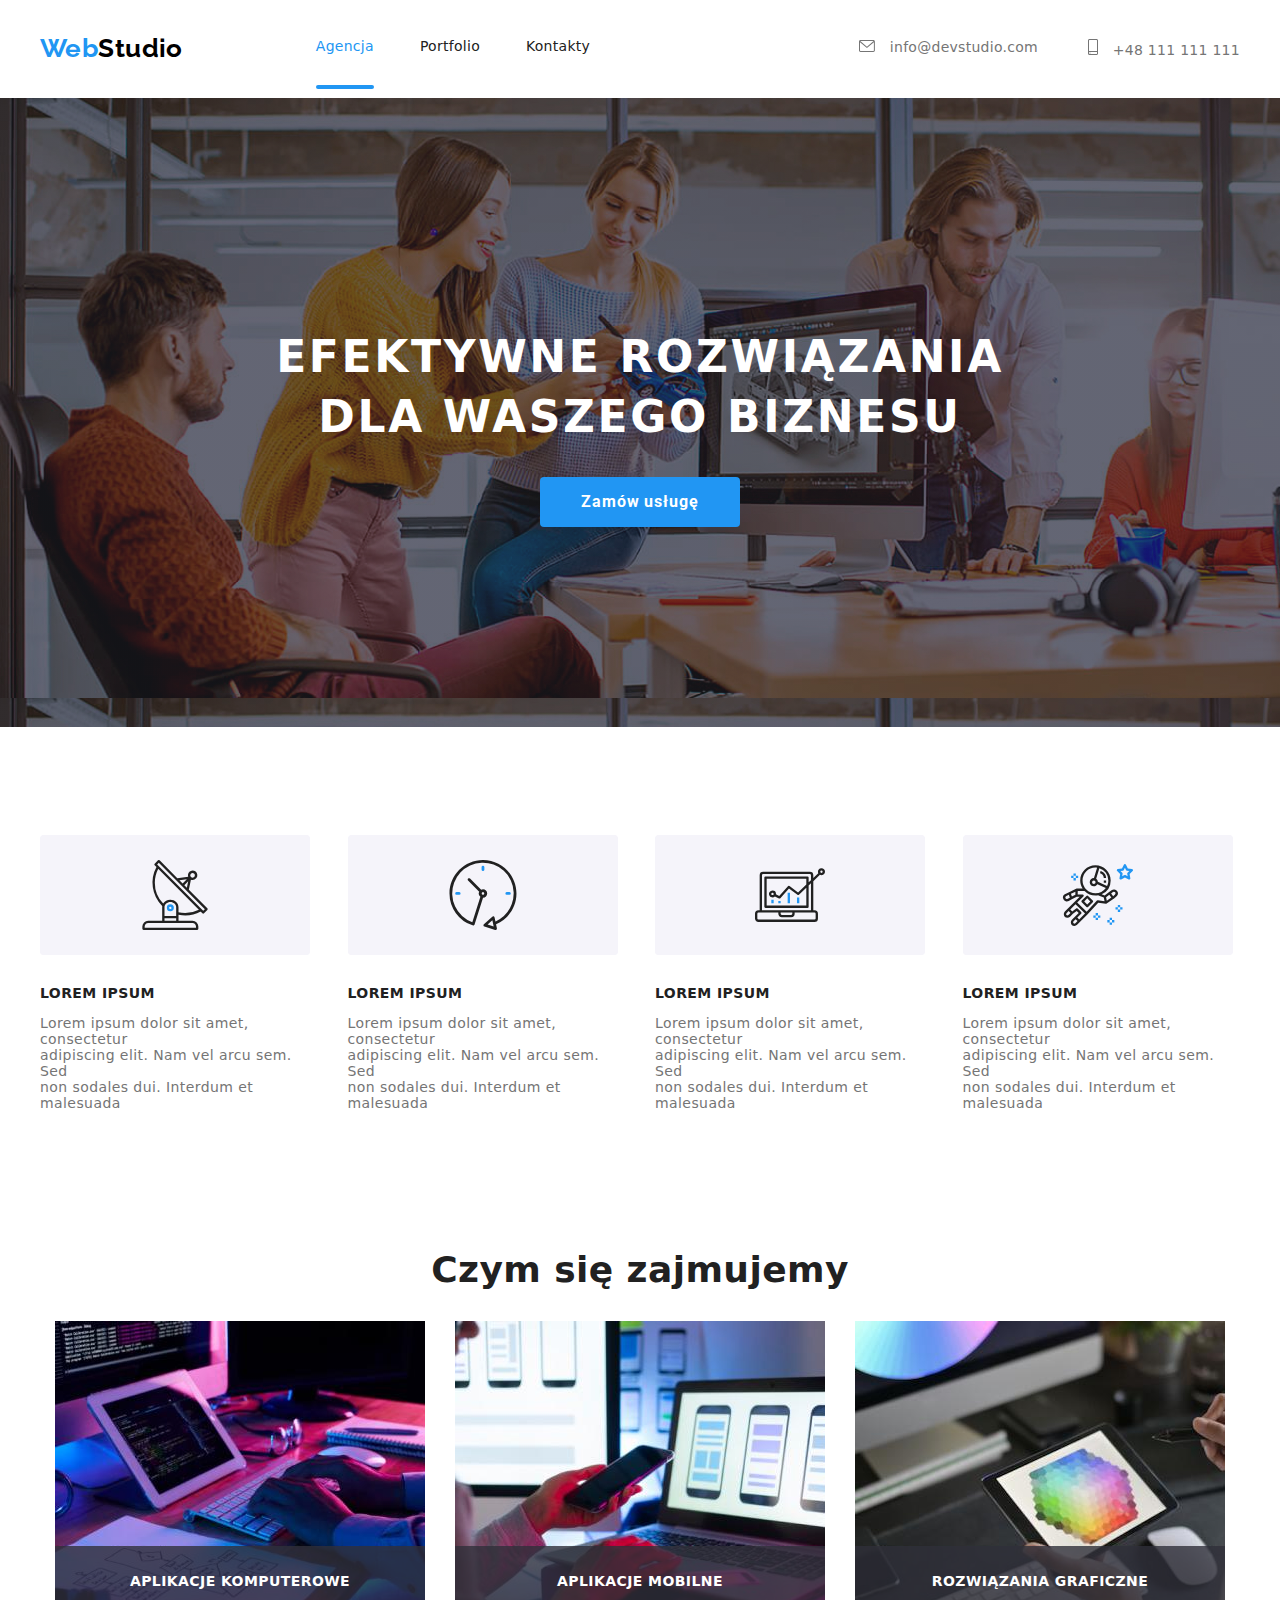
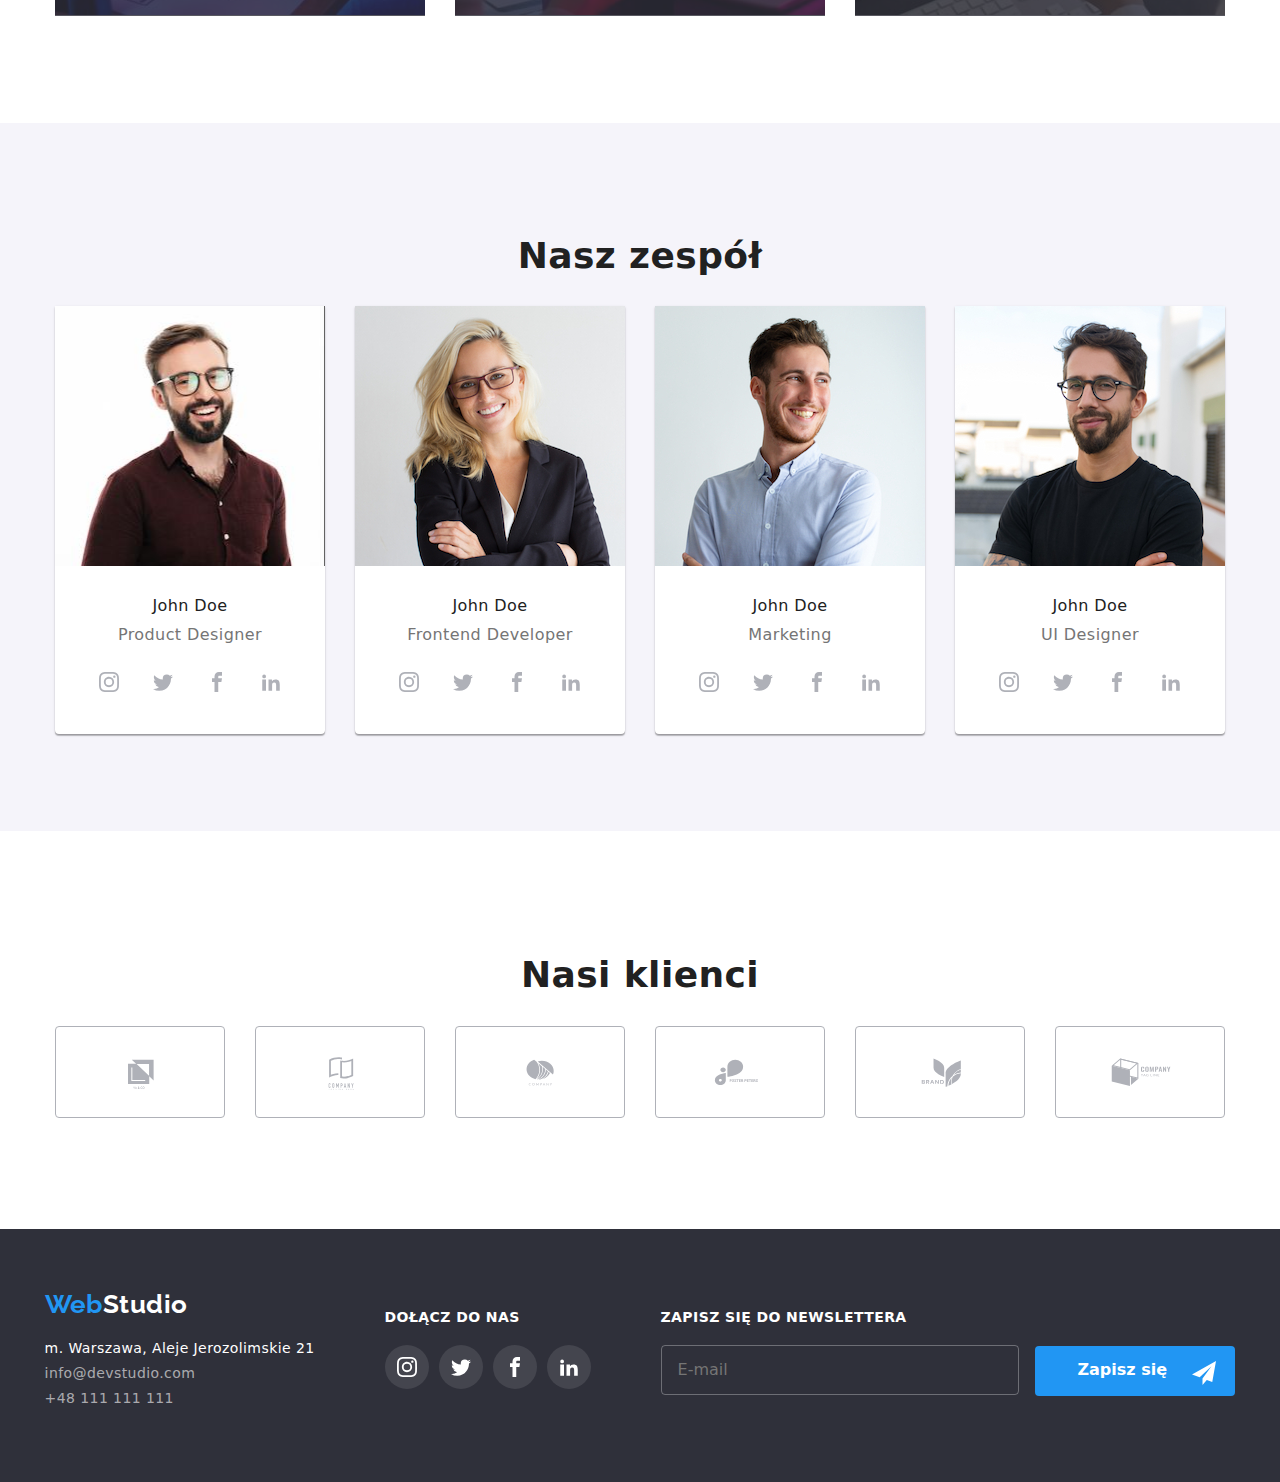
==== commit f4b3afdb: "scss" ====
--- a/index.html
+++ b/index.html
@@ -5,7 +5,7 @@
     <meta http-equiv="X-UA-Compatible" content="IE=edge" />
     <meta name="viewport" content="width=device-width, initial-scale=1.0" />
     <link rel="stylesheet" href="./css/modern-normalize.css">
-    <link href="./css/styles.css" rel="stylesheet" />
+    <link href="./css/main.min.css" rel="stylesheet" />
     <title>Studio</title>
     <link rel="preconnect" href="https://fonts.googleapis.com">
     <link rel="preconnect" href="https://fonts.gstatic.com" crossorigin>
@@ -13,7 +13,7 @@
  </head> 
 <body>
     <header class="header container">
-        <a href="index.html" class="header__logo logo"><span class="header__logo--color">Web</span>Studio</a>
+        <a href="index.html" class="header__logo"><span class="header__logo--color">Web</span>Studio</a>
         <nav>
         <ul class="header__nav">
             <li><a class="header__nav--color header--active" href="index.html">Agencja</a></li>
@@ -37,14 +37,16 @@
     </header>
     <div class="header-border"></div>
     <main>
+        <div class="background">
         <section class="top-section">
             <h1 class="top-section__header">EFEKTYWNE ROZWIĄZANIA <br />
                 DLA WASZEGO BIZNESU</h1>
             <button class="top-section__button" type="button" data-modal-open>Zamów usługę</button>
         </section>
-        <section class="middle-section section">
+        </div>
+        <section>
             <div class="container">
-            <ul class="middle-section__list">
+            <ul class="middle-section">
                 <li>
                     <div class="middle-section__icon">
                         <svg width="270" height="120">
@@ -199,7 +201,7 @@
                 </li>
                 <li class="team-section__card">
                     <img src="./images/johndoe3.jpg" alt="John Doe" width="270" height="260" />
-                    <h4 class="team-section__header">John Doe</h4>
+                    <h4 class="team-section__name">John Doe</h4>
                     <p class="team-section__proffesion">Marketing</p>
                      <div class="team-section__icons">
                         <svg class="team-section__icon" width="44" height="44">
@@ -216,7 +218,7 @@
                             x="12"
                             y="12"></use>
                         </svg>
-                        <svg class="team-section__icon--style" width="44" height="44">
+                        <svg class="team-section__icon" width="44" height="44">
                             <use xlink:href="./images/icons.svg#icon-facebook"
                             width="20"
                             height="20"
@@ -234,7 +236,7 @@
                 </li>
                 <li class="team-section__card">
                     <img src="./images/johndoe4.jpg" alt="John Doe" width="270" height="260" />
-                    <h4 class="team-section__header">John Doe</h4>
+                    <h4 class="team-section__name">John Doe</h4>
                     <p class="team-section__proffesion">UI Designer</p>
                      <div class="team-section__icons">
                         <svg class="team-section__icon" width="44" height="44">
@@ -284,7 +286,7 @@
                     </svg>
                     </li>
                     <li>
-                    <svg class="clients-section__icon" width="170" height="92">
+                    <svg class="client-section__icon" width="170" height="92">
                         <use xlink:href="./images/icons.svg#icon-client-2"
                         width="106"
                         height="60"
@@ -293,7 +295,7 @@
                     </svg>
                     </li>
                     <li>
-                    <svg class="clients-section__icon" width="170" height="92">
+                    <svg class="client-section__icon" width="170" height="92">
                         <use xlink:href="./images/icons.svg#icon-client-3"
                         width="106"
                         height="60"
@@ -302,7 +304,7 @@
                     </svg>
                     </li>
                     <li>
-                    <svg class="clients-section__icon" width="170" height="92">
+                    <svg class="client-section__icon" width="170" height="92">
                         <use xlink:href="./images/icons.svg#icon-client-4"
                         width="106"
                         height="60"
@@ -311,7 +313,7 @@
                     </svg>
                     </li>
                     <li>
-                    <svg class="clients-section__icon" width="170" height="92">
+                    <svg class="client-section__icon" width="170" height="92">
                         <use xlink:href="./images/icons.svg#icon-client-5"
                         width="106"
                         height="60"
@@ -320,7 +322,7 @@
                     </svg>
                     </li>
                     <li>
-                    <svg class="clients-section__icon" width="170" height="92">
+                    <svg class="client-section__icon" width="170" height="92">
                         <use xlink:href="./images/icons.svg#icon-client-6"
                         width="106"
                         height="60"
@@ -335,7 +337,7 @@
     <footer class="footer">
         <div class="footer__container container">
             <div class="footer__adress">
-        <a class="footer__logo logo" href="index.html"><span class="footer__logo--color">Web</span>Studio</a>
+        <a class="footer__logo" href="index.html"><span class="footer__logo--color">Web</span>Studio</a>
         <address class="footer__text">m. Warszawa, Aleje Jerozolimskie 21</address>
             <ul class="footer__links">
                 <li><a class="footer__link"  href="mailto:info@devstudio.com">info@devstudio.com</a></li>
@@ -391,8 +393,8 @@
                     <use xlink:href="./images/icons.svg#icon-send"
                     width="24"
                     height="24"
-                    x="100"
-                    y="4"
+                    x="25"
+                    y="0"
                     ></use>
                 </svg>
                 </button>
@@ -438,7 +440,7 @@
             </label>
             <label class="modal__terms-of">
                 <input type="checkbox"/>
-                <svg class="modal__checkeckmark">
+                <svg class="modal__checkmark">
                     <use xlink:href="./images/icons.svg#icon-tick"
                     width="11"
                     height="8"
@@ -446,7 +448,7 @@
                     y="3">
                     </use>
                 </svg>
-                <span class="check-text"></span> Oświadczam iż akceptuję
+                <span class="modal__check-text"></span> Oświadczam iż akceptuję
                 <a href="#" class="modal__link">Regulamin</a> i
                 <a href="#" class="modal__link">Politykę Prywatności.</a>
             </label>
--- a/css/main.min.css
+++ b/css/main.min.css
@@ -0,0 +1 @@
+.backdrop{left:0;top:0;width:100%;height:100%;background-color:rgba(0,0,0,.2);position:fixed;transition:all 250ms ease-in}.is-hidden{visibility:hidden;opacity:0;pointer-events:none;transition:all 250ms ease-in}.modal{position:absolute;top:50%;left:50%;transform:translate(-50%, -50%);width:528px;min-height:581px;color:#757575;background-color:#fff;align-items:center;display:flex;flex-direction:column;font-size:12px;gap:10px}.modal__close-button{position:absolute;top:8px;right:8px;background-color:#fff;border:1px solid rgba(0,0,0,.1);border-radius:50%;cursor:pointer;width:30px;height:30px;transition:250ms cubic-bezier(0.4, 0, 0.2, 1)}.modal__close-button:hover,.modal__close-button:focus,.modal__close-button:active{background-color:#757575}.modal__header{color:#212121;font-size:20px;font-weight:700;line-height:1.172;margin:40px 0 20px 0}.modal__hover:hover>.modal__input,.modal__hover:focus>.modal__input{border:#2196f3 1px solid;box-shadow:none;outline:none}.modal__hover:hover>.modal__icon,.modal__hover:focus>.modal__icon{fill:#2196f3}.modal__input{width:448px;height:40px;display:block;margin:4px 0 0 0;border-radius:4px;border:rgba(33,33,33,.2) 1px solid;padding:0 0 0 30px;outline:none;transition:250ms cubic-bezier(0.4, 0, 0.2, 1)}.modal__comment{resize:none;width:448px;height:120px;padding:12px 16px;border-radius:4px;outline:none;transition:250ms cubic-bezier(0.4, 0, 0.2, 1)}.modal__comment::placeholder{color:rgba(117,117,117,.5019607843)}.modal__terms-of{font-size:14px;padding:10px 0 20px 0}.modal__terms-of input{position:absolute;opacity:0;height:0;width:0}.modal__terms-of input:checked~.modal__checkmark{background-color:#2196f3;border:none}.modal__terms-of :checked~.modal__checkmark:after{display:block}.modal__checkmark{fill:#fff;width:16px;height:16px;position:absolute;left:45px;top:455px;z-index:999;border-radius:3px}.modal__check-text{background-color:#fff;border:#212121 2px solid;position:absolute;cursor:pointer;top:455px;left:45px;width:16px;height:16px;border-radius:3px}.modal__check-text:after{content:"";position:absolute;display:none}.modal__link{text-decoration:underline;color:#2196f3;transition:250ms cubic-bezier(0.4, 0, 0.2, 1)}.modal__link:hover,.modal__link:focus,.modal__link:active{color:#135a91}.modal__icon{fill:#212121;width:15px;height:13px;position:absolute;transition:fill 250ms cubic-bezier(0.4, 0, 0.2, 1)}.modal__icon--position1{top:125px;left:52px}.modal__icon--position2{top:194px;left:52px}.modal__icon--position3{top:260px;left:52px}.modal__submit-button{background-color:#2196f3;border-radius:4px;width:200px;height:50px;border:none;color:#fff;font-weight:700;font-size:16px;cursor:pointer;transition:250ms cubic-bezier(0.4, 0, 0.2, 1)}.modal__submit-button:hover,.modal__submit-button:focus,.modal__submit-button:active{background-color:#135a91}.header{display:flex;flex-direction:row;gap:93px;justify-content:center;align-items:center;padding:24px 0 25px 0}.header__logo{color:#000;line-height:1.193;font-family:"Raleway",sans-serif;font-size:26px;font-weight:700;text-decoration:none}.header__logo--color{color:#2196f3}.header__nav{display:flex;flex-direction:row;gap:46px;font-weight:500;letter-spacing:.02em;line-height:1.2;list-style:none}.header__nav--color{color:#212121;transition:250ms cubic-bezier(0.4, 0, 0.2, 1);text-decoration:none}.header__nav--color:hover,.header__nav--color :focus{color:#2196f3}.header--active{color:#2196f3}.header--active::after{content:"";display:block;width:100%;height:4px;bottom:0;left:0;background-color:#2196f3;transform:translateY(30px);border-radius:2px}.header__contacts{display:flex;flex-direction:row;gap:50px;margin-left:auto;font-weight:500;letter-spacing:.02em;line-height:1.2;list-style:none}.header__contacts--color{color:#757575;fill:#757575;transition:250ms cubic-bezier(0.4, 0, 0.2, 1);text-decoration:none}.header__contacts--color:hover,.header__contacts--color:focus{color:#2196f3;fill:#2196f3}.header__icon{margin:0 10px 0 0}.background{width:100%;background-color:#2f303a}.top-section{display:flex;text-align:center;padding:200px;max-width:1600px;width:100%;height:600px;height:auto;background-image:linear-gradient(rgba(47, 48, 58, 0.4), rgba(47, 48, 58, 0.4)),url(../images/backgroundimg.jpg);align-items:center;flex-direction:column;margin:auto}.top-section__header{font-size:44px;color:#fff;letter-spacing:.06em;font-weight:900;text-align:center;line-height:1.364}.top-section__button{background-color:#2196f3;border-radius:4px;color:#fff;width:200px;height:50px;cursor:pointer;border:none;font-family:"Roboto",sans-serif;font-size:16px;font-weight:700;letter-spacing:.06em;transition:250ms cubic-bezier(0.4, 0, 0.2, 1)}.top-section__button:hover,.top-section__button:focus,.top-section__button:active{background-color:#135a91}.middle-section{display:flex;flex-direction:row;justify-content:center;gap:30px;padding:94px 0 0 0;list-style:none}.middle-section__header{font-weight:700;color:#212121;font-size:14px;margin:0 0 10px 0}.middle-section__icon{display:flex;flex-direction:row;justify-content:center;align-items:center;border-radius:4px;margin-bottom:30px;height:120px;width:270px;background-color:#f5f4fa}.lower-section{display:flex;justify-content:center;align-items:center;flex-direction:column}.lower-section__header{font-size:36px;color:#212121;text-align:center}.lower-section__list{display:flex;justify-content:center;align-items:center;flex-direction:row;list-style:none;gap:30px;padding-left:0}.lower-section__figure{height:294px;width:370px;margin:0}.lower-section__description{color:#fff;font-weight:700;background-color:rgba(47,48,58,.8);height:70px;text-align:center;position:relative;padding:27px 0;top:-72px}.team-section{background-color:#f5f4fa;display:flex;justify-content:center;align-items:center;flex-direction:column;height:708px}.team-section__header{font-size:36px;color:#212121;text-align:center}.team-section__list{display:flex;justify-content:center;align-items:center;flex-direction:row;list-style:none;gap:30px;padding-left:0}.team-section__card{display:flex;justify-content:center;align-items:center;flex-direction:column;text-align:center;background-color:#fff;box-shadow:0px 1px 3px rgba(0,0,0,.12),0px 1px 1px rgba(0,0,0,.14),0px 2px 1px rgba(0,0,0,.2);border-radius:0px 0px 4px 4px}.team-section__name{margin:30px 0 10px 0;line-height:1.1875;font-size:16px;font-weight:500;color:#212121}.team-section__proffesion{line-height:1.1875;font-size:16px;margin:0 0 16px 0}.team-section__icons{display:flex;gap:10px;margin-bottom:30px}.team-section__icon{fill:#afb1b8;background-color:#fff;border-radius:50%;width:44px;height:44px;transition:250ms cubic-bezier(0.4, 0, 0.2, 1)}.team-section__icon:hover,.team-section__icon:focus{fill:#fff;background-color:#2196f3;cursor:pointer}.client-section{display:flex;justify-content:center;align-items:center;flex-direction:column}.client-section__header{font-size:36px;color:#212121;text-align:center}.client-section__icons{display:flex;justify-content:center;align-items:center;flex-direction:row;list-style:none;gap:30px;padding-left:0}.client-section__icon{border-radius:4px;border:#afb1b8 solid 1px;width:170px;height:92px;fill:#afb1b8;transition:250ms cubic-bezier(0.4, 0, 0.2, 1)}.client-section__icon:hover,.client-section__icon:focus{fill:#2196f3;border:#2196f3 solid 1px}.footer{padding:60px 0;background-color:#2f303a}.footer__container{display:flex;justify-content:center;flex-direction:row;gap:70px}.footer__logo{color:#fff;font-family:"Raleway",sans-serif;font-size:26px;font-weight:700;line-height:1.193;text-decoration:none}.footer__logo--color{color:#2196f3}.footer__text{font-style:normal;color:#fff;margin:20px 0 0 0}.footer__links{display:flex;flex-direction:column;gap:9px;margin:9px 0;list-style:none;padding-left:0}.footer__link{text-decoration:none;color:rgba(255,255,255,.6);transition:250ms cubic-bezier(0.4, 0, 0.2, 1)}.footer__link:hover{color:#2196f3}.footer__header{font-weight:700;font-size:14px;color:#fff;margin:20px 0 20px 0px}.footer__icons{display:flex;gap:10px;margin-bottom:30px;list-style:none;padding-left:0}.footer__icon{background-color:rgba(255,255,255,.1019607843);width:44px;height:44px;border-radius:50%;fill:#fff;transition:250ms cubic-bezier(0.4, 0, 0.2, 1)}.footer__icon:hover,.footer__icon:focus{fill:#fff;background-color:#2196f3;cursor:pointer}.footer__sign-up{background-color:rgba(0,0,0,0);border:solid rgba(255,255,255,.3) 1px;border-radius:4px;width:358px;height:50px;color:rgba(255,255,255,.6);padding:16px;font-size:16px}.footer__button{cursor:pointer;background-color:#2196f3;font-size:16px;font-weight:700;color:#fff;align-items:center;width:200px;height:50px;border-radius:4px;border-style:none;margin-left:12px;text-align:left;padding-left:42px;transition:250ms cubic-bezier(0.4, 0, 0.2, 1)}.footer__button:hover,.footer__button:focus,.footer__button:active{background-color:#135a91}.footer__button--icon{fill:#fff;position:absolute;width:50px;height:24px}body{background-color:#fff;color:#757575;font-size:14px;letter-spacing:.03em}.container{width:1200px;margin:0 auto}.section{margin:94px 0 94px 0}/*# sourceMappingURL=main.min.css.map */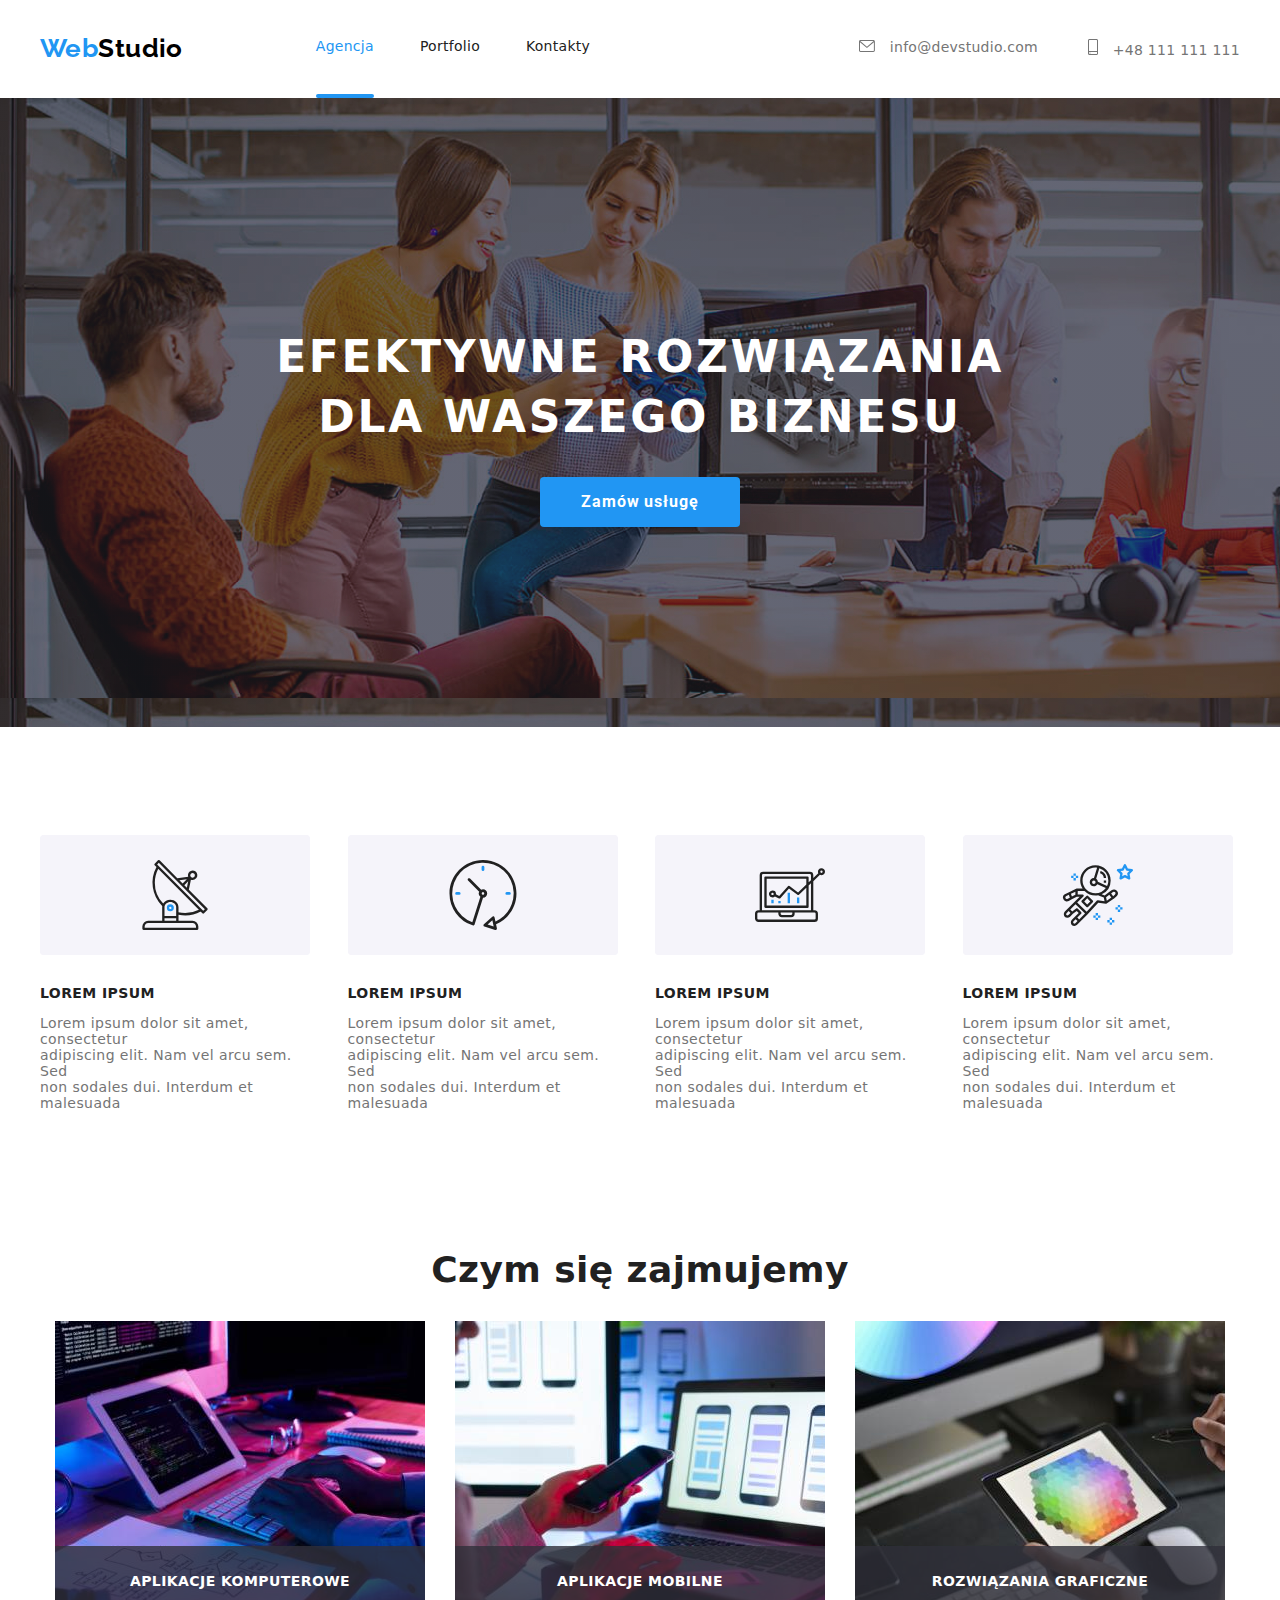
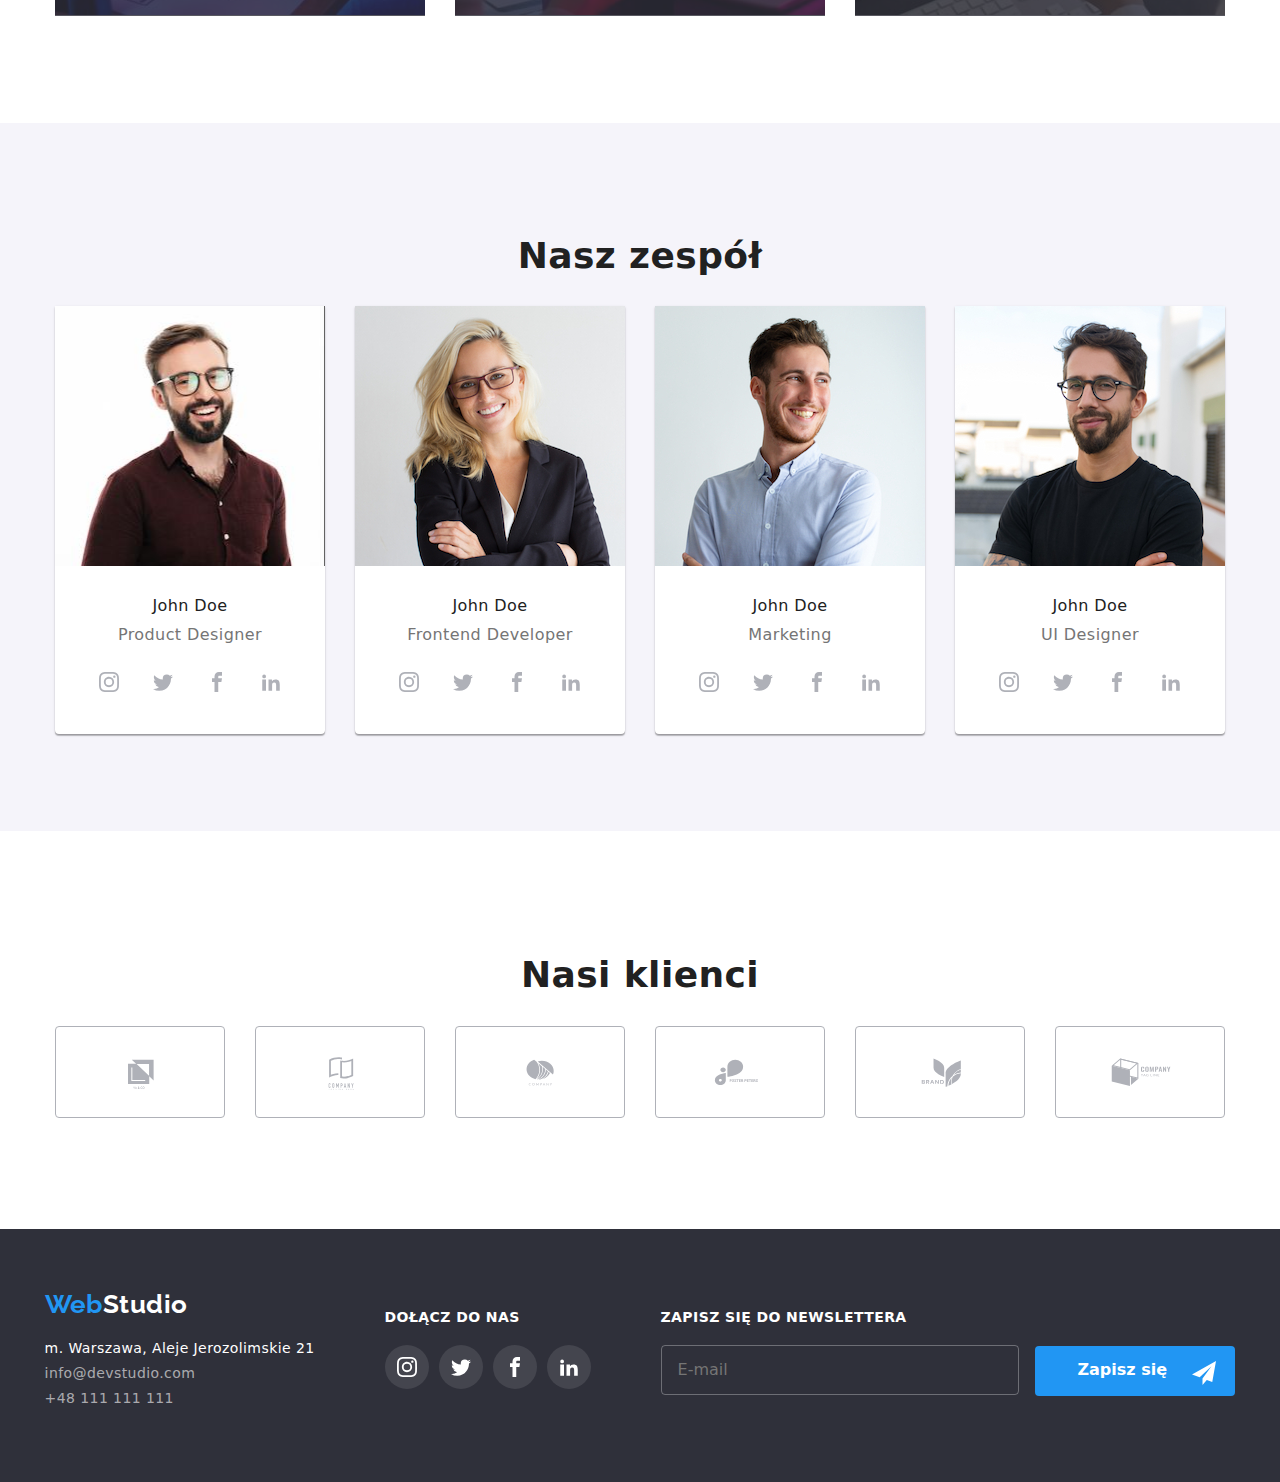
==== commit c788463f: "scss" ====
--- a/index.html
+++ b/index.html
@@ -35,7 +35,6 @@
                 </a></li>
             </ul>
     </header>
-    <div class="header-border"></div>
     <main>
         <div class="background">
         <section class="top-section">
--- a/css/main.min.css
+++ b/css/main.min.css
@@ -1 +1 @@
-.backdrop{left:0;top:0;width:100%;height:100%;background-color:rgba(0,0,0,.2);position:fixed;transition:all 250ms ease-in}.is-hidden{visibility:hidden;opacity:0;pointer-events:none;transition:all 250ms ease-in}.modal{position:absolute;top:50%;left:50%;transform:translate(-50%, -50%);width:528px;min-height:581px;color:#757575;background-color:#fff;align-items:center;display:flex;flex-direction:column;font-size:12px;gap:10px}.modal__close-button{position:absolute;top:8px;right:8px;background-color:#fff;border:1px solid rgba(0,0,0,.1);border-radius:50%;cursor:pointer;width:30px;height:30px;transition:250ms cubic-bezier(0.4, 0, 0.2, 1)}.modal__close-button:hover,.modal__close-button:focus,.modal__close-button:active{background-color:#757575}.modal__header{color:#212121;font-size:20px;font-weight:700;line-height:1.172;margin:40px 0 20px 0}.modal__hover:hover>.modal__input,.modal__hover:focus>.modal__input{border:#2196f3 1px solid;box-shadow:none;outline:none}.modal__hover:hover>.modal__icon,.modal__hover:focus>.modal__icon{fill:#2196f3}.modal__input{width:448px;height:40px;display:block;margin:4px 0 0 0;border-radius:4px;border:rgba(33,33,33,.2) 1px solid;padding:0 0 0 30px;outline:none;transition:250ms cubic-bezier(0.4, 0, 0.2, 1)}.modal__comment{resize:none;width:448px;height:120px;padding:12px 16px;border-radius:4px;outline:none;transition:250ms cubic-bezier(0.4, 0, 0.2, 1)}.modal__comment::placeholder{color:rgba(117,117,117,.5019607843)}.modal__terms-of{font-size:14px;padding:10px 0 20px 0}.modal__terms-of input{position:absolute;opacity:0;height:0;width:0}.modal__terms-of input:checked~.modal__checkmark{background-color:#2196f3;border:none}.modal__terms-of :checked~.modal__checkmark:after{display:block}.modal__checkmark{fill:#fff;width:16px;height:16px;position:absolute;left:45px;top:455px;z-index:999;border-radius:3px}.modal__check-text{background-color:#fff;border:#212121 2px solid;position:absolute;cursor:pointer;top:455px;left:45px;width:16px;height:16px;border-radius:3px}.modal__check-text:after{content:"";position:absolute;display:none}.modal__link{text-decoration:underline;color:#2196f3;transition:250ms cubic-bezier(0.4, 0, 0.2, 1)}.modal__link:hover,.modal__link:focus,.modal__link:active{color:#135a91}.modal__icon{fill:#212121;width:15px;height:13px;position:absolute;transition:fill 250ms cubic-bezier(0.4, 0, 0.2, 1)}.modal__icon--position1{top:125px;left:52px}.modal__icon--position2{top:194px;left:52px}.modal__icon--position3{top:260px;left:52px}.modal__submit-button{background-color:#2196f3;border-radius:4px;width:200px;height:50px;border:none;color:#fff;font-weight:700;font-size:16px;cursor:pointer;transition:250ms cubic-bezier(0.4, 0, 0.2, 1)}.modal__submit-button:hover,.modal__submit-button:focus,.modal__submit-button:active{background-color:#135a91}.header{display:flex;flex-direction:row;gap:93px;justify-content:center;align-items:center;padding:24px 0 25px 0}.header__logo{color:#000;line-height:1.193;font-family:"Raleway",sans-serif;font-size:26px;font-weight:700;text-decoration:none}.header__logo--color{color:#2196f3}.header__nav{display:flex;flex-direction:row;gap:46px;font-weight:500;letter-spacing:.02em;line-height:1.2;list-style:none}.header__nav--color{color:#212121;transition:250ms cubic-bezier(0.4, 0, 0.2, 1);text-decoration:none}.header__nav--color:hover,.header__nav--color :focus{color:#2196f3}.header--active{color:#2196f3}.header--active::after{content:"";display:block;width:100%;height:4px;bottom:0;left:0;background-color:#2196f3;transform:translateY(30px);border-radius:2px}.header__contacts{display:flex;flex-direction:row;gap:50px;margin-left:auto;font-weight:500;letter-spacing:.02em;line-height:1.2;list-style:none}.header__contacts--color{color:#757575;fill:#757575;transition:250ms cubic-bezier(0.4, 0, 0.2, 1);text-decoration:none}.header__contacts--color:hover,.header__contacts--color:focus{color:#2196f3;fill:#2196f3}.header__icon{margin:0 10px 0 0}.background{width:100%;background-color:#2f303a}.top-section{display:flex;text-align:center;padding:200px;max-width:1600px;width:100%;height:600px;height:auto;background-image:linear-gradient(rgba(47, 48, 58, 0.4), rgba(47, 48, 58, 0.4)),url(../images/backgroundimg.jpg);align-items:center;flex-direction:column;margin:auto}.top-section__header{font-size:44px;color:#fff;letter-spacing:.06em;font-weight:900;text-align:center;line-height:1.364}.top-section__button{background-color:#2196f3;border-radius:4px;color:#fff;width:200px;height:50px;cursor:pointer;border:none;font-family:"Roboto",sans-serif;font-size:16px;font-weight:700;letter-spacing:.06em;transition:250ms cubic-bezier(0.4, 0, 0.2, 1)}.top-section__button:hover,.top-section__button:focus,.top-section__button:active{background-color:#135a91}.middle-section{display:flex;flex-direction:row;justify-content:center;gap:30px;padding:94px 0 0 0;list-style:none}.middle-section__header{font-weight:700;color:#212121;font-size:14px;margin:0 0 10px 0}.middle-section__icon{display:flex;flex-direction:row;justify-content:center;align-items:center;border-radius:4px;margin-bottom:30px;height:120px;width:270px;background-color:#f5f4fa}.lower-section{display:flex;justify-content:center;align-items:center;flex-direction:column}.lower-section__header{font-size:36px;color:#212121;text-align:center}.lower-section__list{display:flex;justify-content:center;align-items:center;flex-direction:row;list-style:none;gap:30px;padding-left:0}.lower-section__figure{height:294px;width:370px;margin:0}.lower-section__description{color:#fff;font-weight:700;background-color:rgba(47,48,58,.8);height:70px;text-align:center;position:relative;padding:27px 0;top:-72px}.team-section{background-color:#f5f4fa;display:flex;justify-content:center;align-items:center;flex-direction:column;height:708px}.team-section__header{font-size:36px;color:#212121;text-align:center}.team-section__list{display:flex;justify-content:center;align-items:center;flex-direction:row;list-style:none;gap:30px;padding-left:0}.team-section__card{display:flex;justify-content:center;align-items:center;flex-direction:column;text-align:center;background-color:#fff;box-shadow:0px 1px 3px rgba(0,0,0,.12),0px 1px 1px rgba(0,0,0,.14),0px 2px 1px rgba(0,0,0,.2);border-radius:0px 0px 4px 4px}.team-section__name{margin:30px 0 10px 0;line-height:1.1875;font-size:16px;font-weight:500;color:#212121}.team-section__proffesion{line-height:1.1875;font-size:16px;margin:0 0 16px 0}.team-section__icons{display:flex;gap:10px;margin-bottom:30px}.team-section__icon{fill:#afb1b8;background-color:#fff;border-radius:50%;width:44px;height:44px;transition:250ms cubic-bezier(0.4, 0, 0.2, 1)}.team-section__icon:hover,.team-section__icon:focus{fill:#fff;background-color:#2196f3;cursor:pointer}.client-section{display:flex;justify-content:center;align-items:center;flex-direction:column}.client-section__header{font-size:36px;color:#212121;text-align:center}.client-section__icons{display:flex;justify-content:center;align-items:center;flex-direction:row;list-style:none;gap:30px;padding-left:0}.client-section__icon{border-radius:4px;border:#afb1b8 solid 1px;width:170px;height:92px;fill:#afb1b8;transition:250ms cubic-bezier(0.4, 0, 0.2, 1)}.client-section__icon:hover,.client-section__icon:focus{fill:#2196f3;border:#2196f3 solid 1px}.footer{padding:60px 0;background-color:#2f303a}.footer__container{display:flex;justify-content:center;flex-direction:row;gap:70px}.footer__logo{color:#fff;font-family:"Raleway",sans-serif;font-size:26px;font-weight:700;line-height:1.193;text-decoration:none}.footer__logo--color{color:#2196f3}.footer__text{font-style:normal;color:#fff;margin:20px 0 0 0}.footer__links{display:flex;flex-direction:column;gap:9px;margin:9px 0;list-style:none;padding-left:0}.footer__link{text-decoration:none;color:rgba(255,255,255,.6);transition:250ms cubic-bezier(0.4, 0, 0.2, 1)}.footer__link:hover{color:#2196f3}.footer__header{font-weight:700;font-size:14px;color:#fff;margin:20px 0 20px 0px}.footer__icons{display:flex;gap:10px;margin-bottom:30px;list-style:none;padding-left:0}.footer__icon{background-color:rgba(255,255,255,.1019607843);width:44px;height:44px;border-radius:50%;fill:#fff;transition:250ms cubic-bezier(0.4, 0, 0.2, 1)}.footer__icon:hover,.footer__icon:focus{fill:#fff;background-color:#2196f3;cursor:pointer}.footer__sign-up{background-color:rgba(0,0,0,0);border:solid rgba(255,255,255,.3) 1px;border-radius:4px;width:358px;height:50px;color:rgba(255,255,255,.6);padding:16px;font-size:16px}.footer__button{cursor:pointer;background-color:#2196f3;font-size:16px;font-weight:700;color:#fff;align-items:center;width:200px;height:50px;border-radius:4px;border-style:none;margin-left:12px;text-align:left;padding-left:42px;transition:250ms cubic-bezier(0.4, 0, 0.2, 1)}.footer__button:hover,.footer__button:focus,.footer__button:active{background-color:#135a91}.footer__button--icon{fill:#fff;position:absolute;width:50px;height:24px}body{background-color:#fff;color:#757575;font-size:14px;letter-spacing:.03em}.container{width:1200px;margin:0 auto}.section{margin:94px 0 94px 0}/*# sourceMappingURL=main.min.css.map */+.backdrop{left:0;top:0;width:100%;height:100%;background-color:rgba(0,0,0,.2);position:fixed;transition:all 250ms ease-in}.is-hidden{visibility:hidden;opacity:0;pointer-events:none;transition:all 250ms ease-in}.modal{position:absolute;top:50%;left:50%;transform:translate(-50%, -50%);width:528px;min-height:581px;color:#757575;background-color:#fff;align-items:center;display:flex;flex-direction:column;font-size:12px;gap:10px}.modal__close-button{position:absolute;top:8px;right:8px;background-color:#fff;border:1px solid rgba(0,0,0,.1);border-radius:50%;cursor:pointer;width:30px;height:30px;transition:250ms cubic-bezier(0.4, 0, 0.2, 1)}.modal__close-button:hover,.modal__close-button:focus,.modal__close-button:active{background-color:#757575}.modal__header{color:#212121;font-size:20px;font-weight:700;line-height:1.172;margin:40px 0 20px 0}.modal__hover:hover>.modal__input,.modal__hover:focus>.modal__input{border:#2196f3 1px solid;box-shadow:none;outline:none}.modal__hover:hover>.modal__icon,.modal__hover:focus>.modal__icon{fill:#2196f3}.modal__input{width:448px;height:40px;display:block;margin:4px 0 0 0;border-radius:4px;border:rgba(33,33,33,.2) 1px solid;padding:0 0 0 30px;outline:none;transition:250ms cubic-bezier(0.4, 0, 0.2, 1)}.modal__comment{resize:none;width:448px;height:120px;padding:12px 16px;border-radius:4px;outline:none;transition:250ms cubic-bezier(0.4, 0, 0.2, 1)}.modal__comment::placeholder{color:rgba(117,117,117,.5019607843)}.modal__terms-of{font-size:14px;padding:10px 0 20px 0}.modal__terms-of input{position:absolute;opacity:0;height:0;width:0}.modal__terms-of input:checked~.modal__checkmark{background-color:#2196f3;border:none}.modal__terms-of :checked~.modal__checkmark:after{display:block}.modal__checkmark{fill:#fff;width:16px;height:16px;position:absolute;left:45px;top:455px;z-index:999;border-radius:3px}.modal__check-text{background-color:#fff;border:#212121 2px solid;position:absolute;cursor:pointer;top:455px;left:45px;width:16px;height:16px;border-radius:3px}.modal__check-text:after{content:"";position:absolute;display:none}.modal__link{text-decoration:underline;color:#2196f3;transition:250ms cubic-bezier(0.4, 0, 0.2, 1)}.modal__link:hover,.modal__link:focus,.modal__link:active{color:#135a91}.modal__icon{fill:#212121;width:15px;height:13px;position:absolute;transition:fill 250ms cubic-bezier(0.4, 0, 0.2, 1)}.modal__icon--position1{top:125px;left:52px}.modal__icon--position2{top:194px;left:52px}.modal__icon--position3{top:260px;left:52px}.modal__submit-button{background-color:#2196f3;border-radius:4px;width:200px;height:50px;border:none;color:#fff;font-weight:700;font-size:16px;cursor:pointer;transition:250ms cubic-bezier(0.4, 0, 0.2, 1)}.modal__submit-button:hover,.modal__submit-button:focus,.modal__submit-button:active{background-color:#135a91}.header{display:flex;flex-direction:row;gap:93px;justify-content:center;align-items:center;padding:24px 0 25px 0}.header__logo{color:#000;line-height:1.193;font-family:"Raleway",sans-serif;font-size:26px;font-weight:700;text-decoration:none}.header__logo--color{color:#2196f3}.header__nav{display:flex;flex-direction:row;gap:46px;font-weight:500;letter-spacing:.02em;line-height:1.2;list-style:none}.header__nav--color{color:#212121;transition:250ms cubic-bezier(0.4, 0, 0.2, 1);text-decoration:none}.header__nav--color:hover,.header__nav--color :focus{color:#2196f3}.header--active{color:#2196f3}.header--active::after{content:"";display:block;width:100%;height:4px;bottom:0;left:0;background-color:#2196f3;transform:translateY(39px);border-radius:2px}.header__contacts{display:flex;flex-direction:row;gap:50px;margin-left:auto;font-weight:500;letter-spacing:.02em;line-height:1.2;list-style:none}.header__contacts--color{color:#757575;fill:#757575;transition:250ms cubic-bezier(0.4, 0, 0.2, 1);text-decoration:none}.header__contacts--color:hover,.header__contacts--color:focus{color:#2196f3;fill:#2196f3}.header__icon{margin:0 10px 0 0}.header-border{border-bottom:#ececec solid 1px}.background{width:100%;background-color:#2f303a}.top-section{display:flex;text-align:center;padding:200px;max-width:1600px;width:100%;height:600px;height:auto;background-image:linear-gradient(rgba(47, 48, 58, 0.4), rgba(47, 48, 58, 0.4)),url(../images/backgroundimg.jpg);align-items:center;flex-direction:column;margin:auto}.top-section__header{font-size:44px;color:#fff;letter-spacing:.06em;font-weight:900;text-align:center;line-height:1.364}.top-section__button{background-color:#2196f3;border-radius:4px;color:#fff;width:200px;height:50px;cursor:pointer;border:none;font-family:"Roboto",sans-serif;font-size:16px;font-weight:700;letter-spacing:.06em;transition:250ms cubic-bezier(0.4, 0, 0.2, 1)}.top-section__button:hover,.top-section__button:focus,.top-section__button:active{background-color:#135a91}.middle-section{display:flex;flex-direction:row;justify-content:center;gap:30px;padding:94px 0 0 0;list-style:none}.middle-section__header{font-weight:700;color:#212121;font-size:14px;margin:0 0 10px 0}.middle-section__icon{display:flex;flex-direction:row;justify-content:center;align-items:center;border-radius:4px;margin-bottom:30px;height:120px;width:270px;background-color:#f5f4fa}.lower-section{display:flex;justify-content:center;align-items:center;flex-direction:column}.lower-section__header{font-size:36px;color:#212121;text-align:center}.lower-section__list{display:flex;justify-content:center;align-items:center;flex-direction:row;list-style:none;gap:30px;padding-left:0}.lower-section__figure{height:294px;width:370px;margin:0}.lower-section__description{color:#fff;font-weight:700;background-color:rgba(47,48,58,.8);height:70px;text-align:center;position:relative;padding:27px 0;top:-72px}.team-section{background-color:#f5f4fa;display:flex;justify-content:center;align-items:center;flex-direction:column;height:708px}.team-section__header{font-size:36px;color:#212121;text-align:center}.team-section__list{display:flex;justify-content:center;align-items:center;flex-direction:row;list-style:none;gap:30px;padding-left:0}.team-section__card{display:flex;justify-content:center;align-items:center;flex-direction:column;text-align:center;background-color:#fff;box-shadow:0px 1px 3px rgba(0,0,0,.12),0px 1px 1px rgba(0,0,0,.14),0px 2px 1px rgba(0,0,0,.2);border-radius:0px 0px 4px 4px}.team-section__name{margin:30px 0 10px 0;line-height:1.1875;font-size:16px;font-weight:500;color:#212121}.team-section__proffesion{line-height:1.1875;font-size:16px;margin:0 0 16px 0}.team-section__icons{display:flex;gap:10px;margin-bottom:30px}.team-section__icon{fill:#afb1b8;background-color:#fff;border-radius:50%;width:44px;height:44px;transition:250ms cubic-bezier(0.4, 0, 0.2, 1)}.team-section__icon:hover,.team-section__icon:focus{fill:#fff;background-color:#2196f3;cursor:pointer}.client-section{display:flex;justify-content:center;align-items:center;flex-direction:column}.client-section__header{font-size:36px;color:#212121;text-align:center}.client-section__icons{display:flex;justify-content:center;align-items:center;flex-direction:row;list-style:none;gap:30px;padding-left:0}.client-section__icon{border-radius:4px;border:#afb1b8 solid 1px;width:170px;height:92px;fill:#afb1b8;transition:250ms cubic-bezier(0.4, 0, 0.2, 1)}.client-section__icon:hover,.client-section__icon:focus{fill:#2196f3;border:#2196f3 solid 1px}.nav-section{display:flex;justify-content:center;gap:8px;margin:94px 0 0 0;list-style:none}.nav-section__button{background-color:#f5f4fa;border-width:0;height:38px;font-size:16px;font-weight:500;line-height:1.625;border-radius:3px;padding:6px 22px;font-family:"Roboto";transition:250ms cubic-bezier(0.4, 0, 0.2, 1)}.nav-section__button:hover,.nav-section__button:focus{color:#fff;background-color:#2196f3;box-shadow:0px 3px 1px rgba(0,0,0,.1),0px 1px 2px rgba(0,0,0,.08),0px 2px 2px rgba(0,0,0,.12);cursor:pointer}.products{display:flex;flex-wrap:wrap;flex-direction:row;margin-top:50px;margin-bottom:94px;justify-content:center;gap:30px;padding:0;list-style:none}.products__card{border:#eee solid 1px;flex-basis:calc((100% - 90px)/4);height:404px;margin:0;transition:250ms cubic-bezier(0.4, 0, 0.2, 1)}.products__card:hover,.products__card:focus{box-shadow:0px 1px 1px rgba(0,0,0,.12),0px 4px 4px rgba(0,0,0,.06),1px 4px 6px rgba(0,0,0,.16)}.products__header{color:#212121;font-size:18px;font-weight:700;letter-spacing:.06em;line-height:2;margin:20px 0 4px 24px}.products__label{line-height:1.88;font-size:14px;margin:0 0 0 24px}.description-hidden{text-align:start;width:372px;position:absolute;overflow:hidden;transition:250ms cubic-bezier(0.4, 0, 0.2, 1)}.description-hidden:hover .description-visable,.description-hidden:focus .description-visable{transform:translateY(0)}.description-visable{display:inline-block;position:relative;background-color:rgba(33,150,243,.9);color:#fff;width:372px;height:294px;font-size:18px;line-height:1.6;padding-left:24px;padding-top:20px;transform:translateY(100%);transition:250ms cubic-bezier(0.4, 0, 0.2, 1)}.footer{padding:60px 0;background-color:#2f303a}.footer__container{display:flex;justify-content:center;flex-direction:row;gap:70px}.footer__logo{color:#fff;font-family:"Raleway",sans-serif;font-size:26px;font-weight:700;line-height:1.193;text-decoration:none}.footer__logo--color{color:#2196f3}.footer__text{font-style:normal;color:#fff;margin:20px 0 0 0}.footer__links{display:flex;flex-direction:column;gap:9px;margin:9px 0;list-style:none;padding-left:0}.footer__link{text-decoration:none;color:rgba(255,255,255,.6);transition:250ms cubic-bezier(0.4, 0, 0.2, 1)}.footer__link:hover{color:#2196f3}.footer__header{font-weight:700;font-size:14px;color:#fff;margin:20px 0 20px 0px}.footer__icons{display:flex;gap:10px;margin-bottom:30px;list-style:none;padding-left:0}.footer__icon{background-color:rgba(255,255,255,.1019607843);width:44px;height:44px;border-radius:50%;fill:#fff;transition:250ms cubic-bezier(0.4, 0, 0.2, 1)}.footer__icon:hover,.footer__icon:focus{fill:#fff;background-color:#2196f3;cursor:pointer}.footer__sign-up{background-color:rgba(0,0,0,0);border:solid rgba(255,255,255,.3) 1px;border-radius:4px;width:358px;height:50px;color:rgba(255,255,255,.6);padding:16px;font-size:16px}.footer__button{cursor:pointer;background-color:#2196f3;font-size:16px;font-weight:700;color:#fff;align-items:center;width:200px;height:50px;border-radius:4px;border-style:none;margin-left:12px;text-align:left;padding-left:42px;transition:250ms cubic-bezier(0.4, 0, 0.2, 1)}.footer__button:hover,.footer__button:focus,.footer__button:active{background-color:#135a91}.footer__button--icon{fill:#fff;position:absolute;width:50px;height:24px}body{background-color:#fff;color:#757575;font-size:14px;letter-spacing:.03em}.container{width:1200px;margin:0 auto}.section{margin:94px 0 94px 0}/*# sourceMappingURL=main.min.css.map */